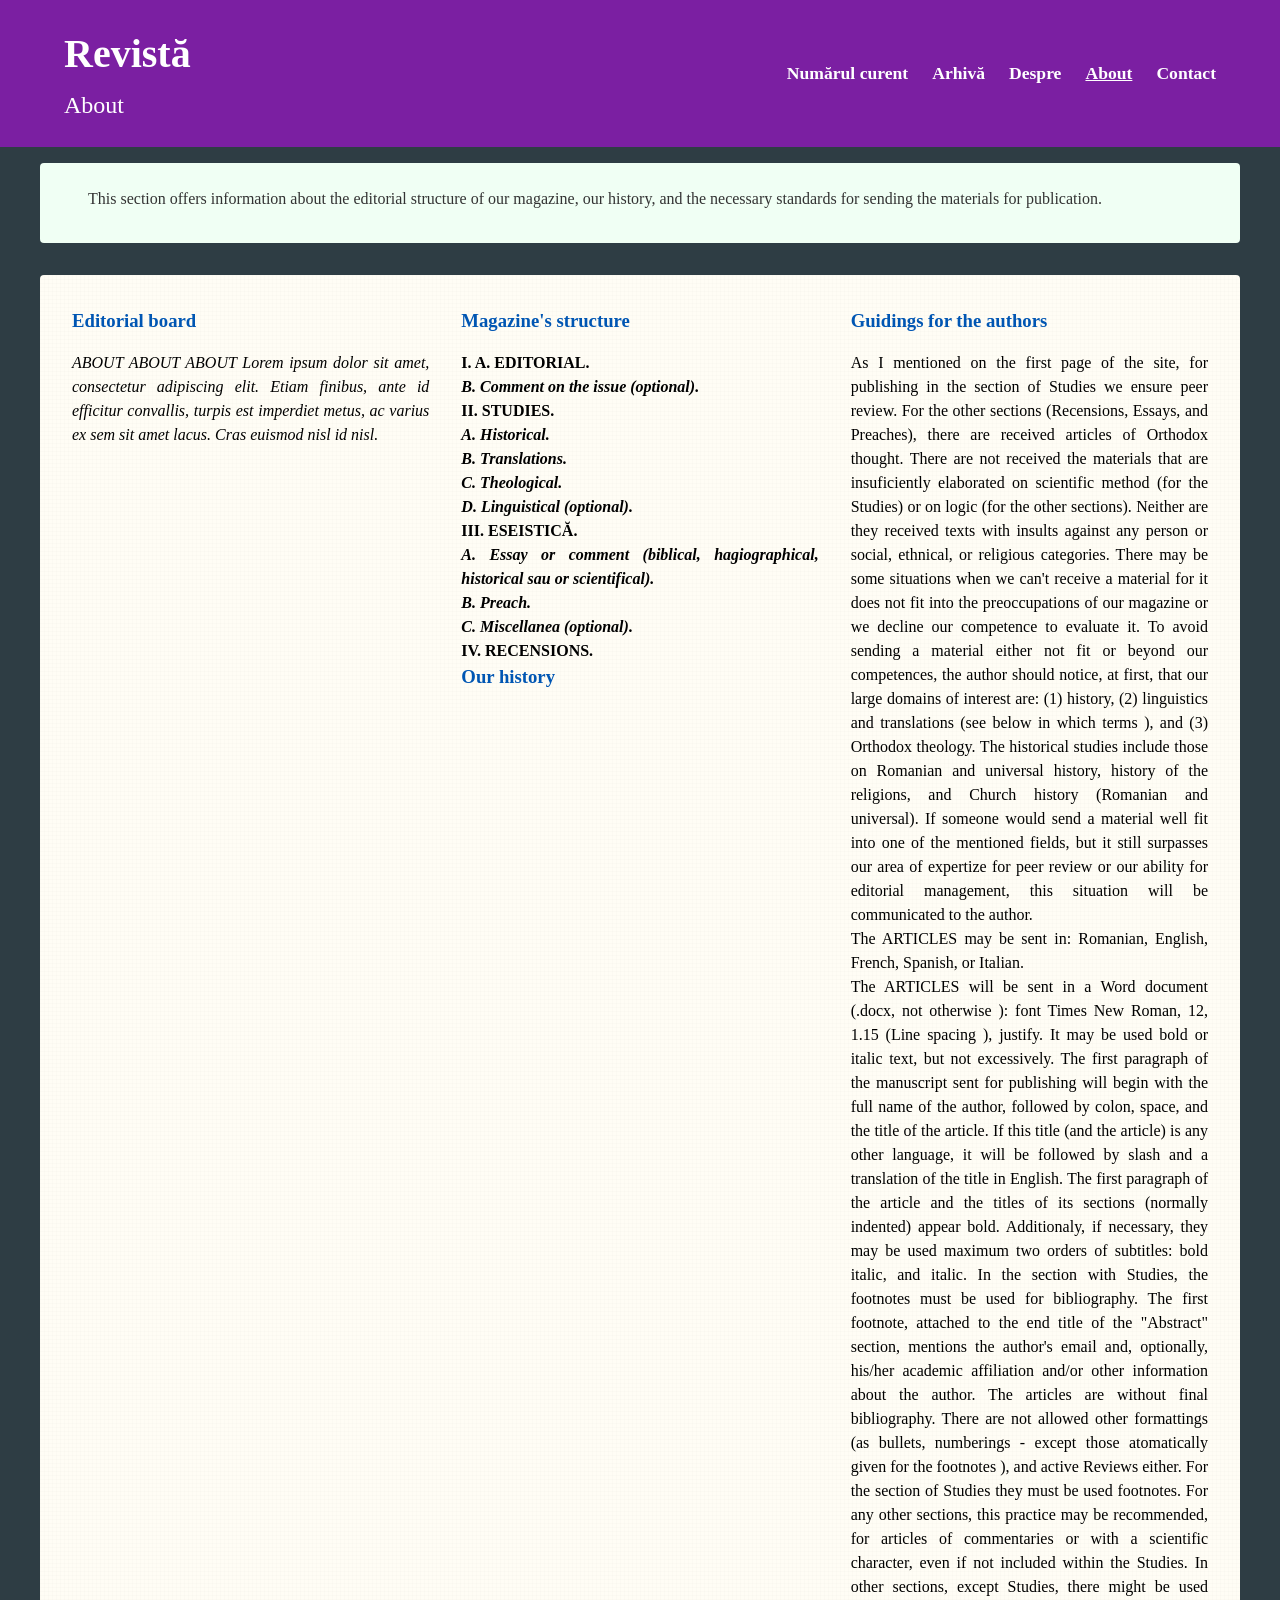
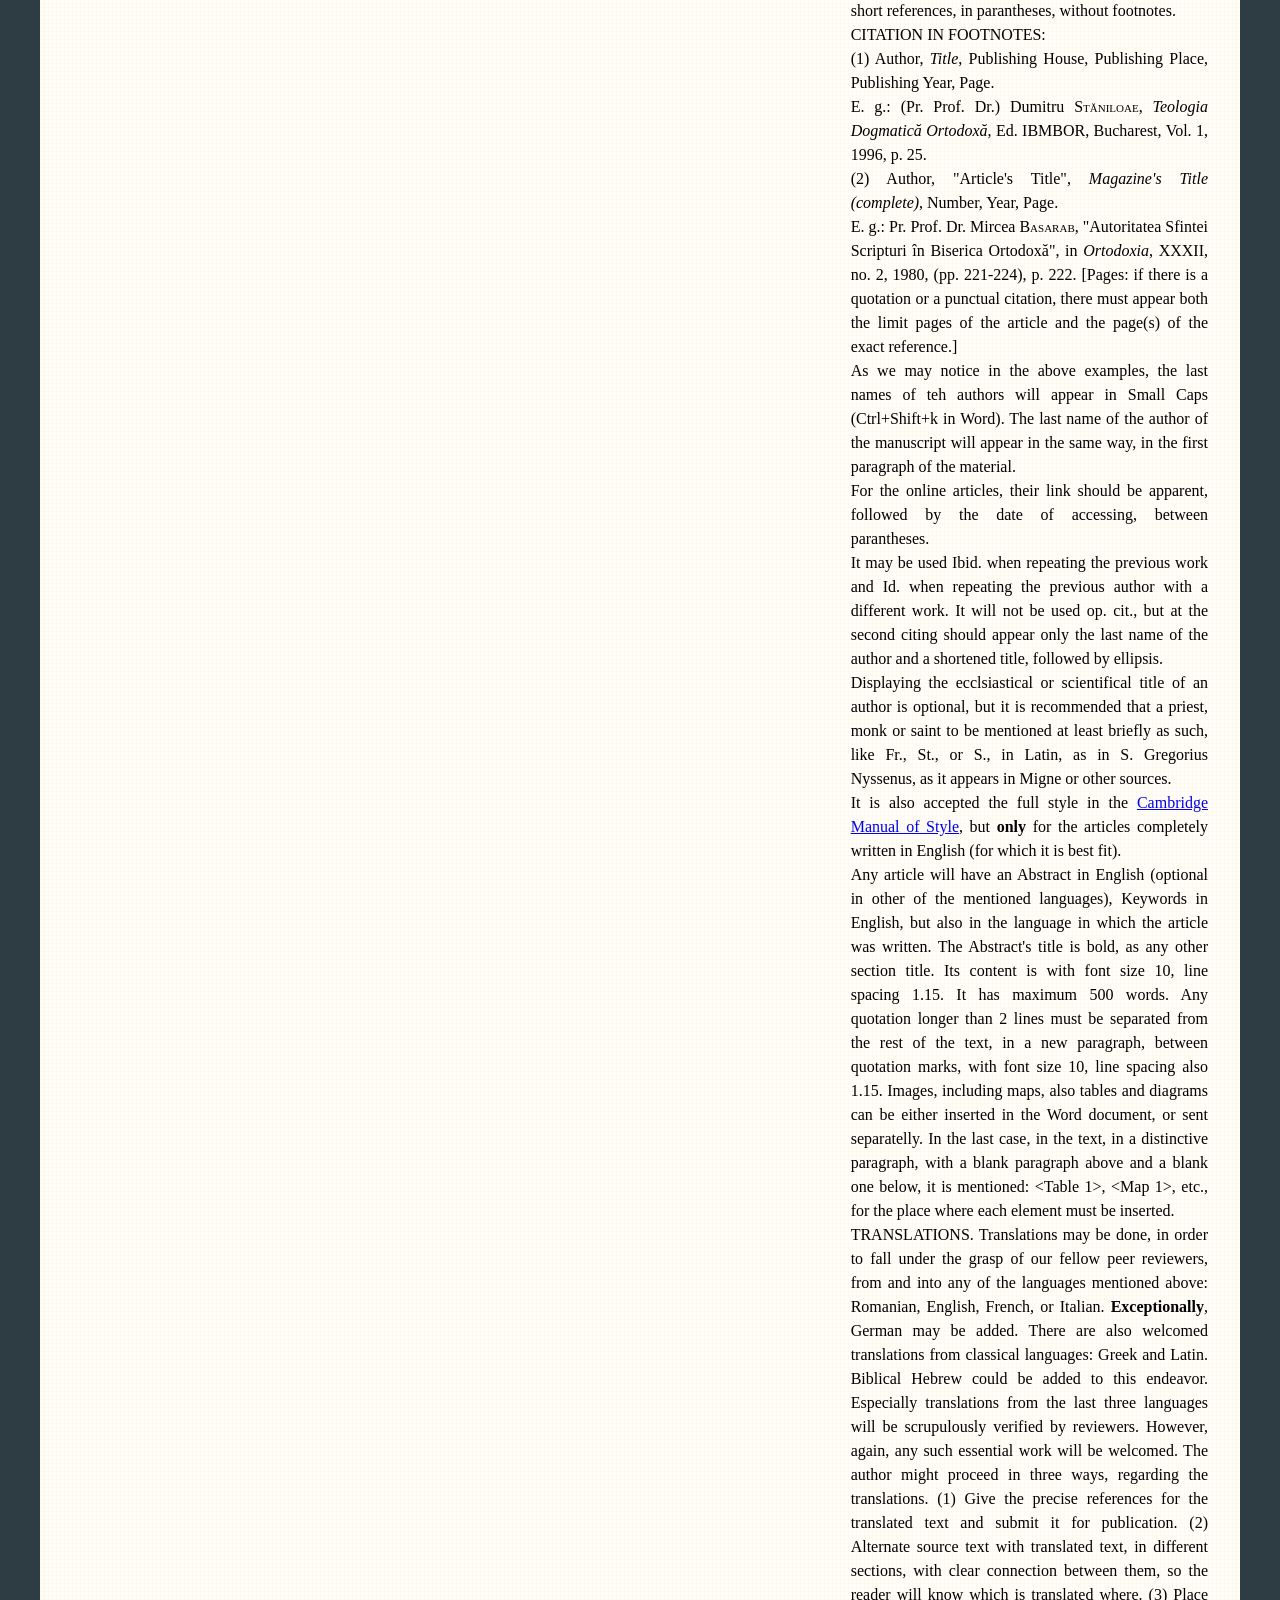
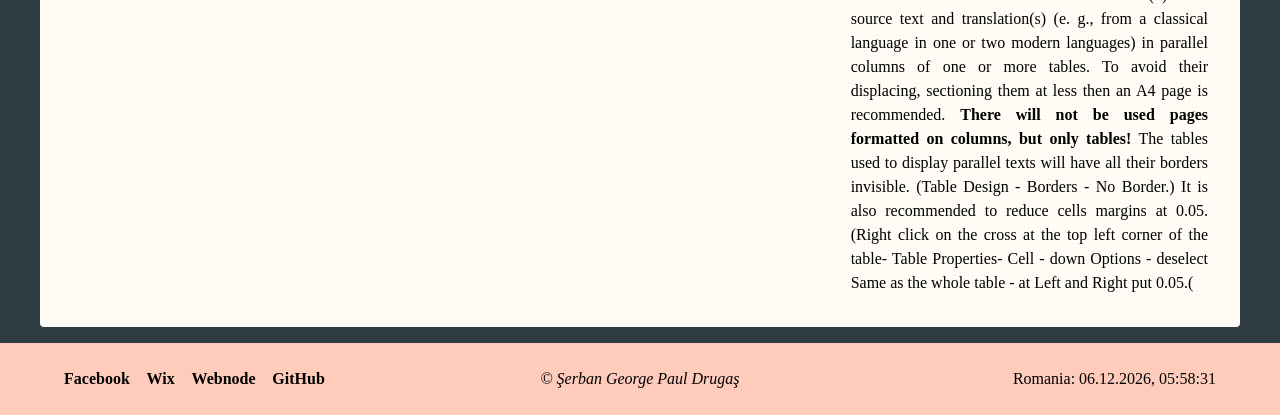
==== about.html @ 7fbe062b "about001" ====
<!DOCTYPE html>
<html lang="ro">
<head>
    <meta charset="UTF-8">
    <meta name="viewport" content="width=device-width, initial-scale=1.0">
    <title>Revistă - Despre</title>
    <link rel="stylesheet" href="style.css">
</head>
<body>

    <header>
        <h1>Revistă <span>About</span></h1>
        <nav>
            <ul>
                <li><a href="index.html">Numărul curent</a></li>
                <li><a href="arhiva.html">Arhivă</a></li>
                <li><a href="despre.html">Despre</a></li>
                <li><a href="about.html" class="active">About</a></li>
                <li><a href="contact.html">Contact</a></li>
            </ul>
        </nav>
    </header>

    <main>
        <section class="sectiune-explicativa">
            <p>This section offers information about the editorial structure of our magazine, our history, and the necessary standards for sending the materials for publication.</p>
        </section>

        <section class="sectiune-continut">
            <div class="trei-coloane">
                <div class="coloana">
                    <h3>Editorial board</h3>
                    <p><i>ABOUT ABOUT ABOUT Lorem ipsum dolor sit amet, consectetur adipiscing elit. Etiam finibus, ante id efficitur convallis, turpis est imperdiet metus, ac varius ex sem sit amet lacus. Cras euismod nisl id nisl.</i></p>
                </div>
                <div class="coloana">
                    <h3>Magazine's structure</h3>
                    <p></p>
                    <p><b>I. A. EDITORIAL.</b></p>
                    <p><b><i>    B. Comment on the issue &#40;optional&#41;.</i></b></p>
                    <p><b>II. STUDIES.</b></p>
                    <p><b><i>    A. Historical.</i></b></p>
                    <p><b><i>    B. Translations.</i></b></p>
                    <p><b><i>    C. Theological.</i></b></p>
                    <p><b><i>    D. Linguistical &#40;optional&#41;.</i></b></p>
                    <p><b>III. ESEISTICĂ.</b></p>
                    <p><b><i>    A. Essay or comment &#40;biblical, hagiographical, historical sau or scientifical&#41;.</i></b></p>
                    <p><b><i>    B. Preach.</i></b></p>
                    <p><b><i>    C. Miscellanea &#40;optional&#41;.</i></b></p>
                    <p><b>IV. RECENSIONS.</b></p>
                    <p></p>
                    <p></p>
                    <h3>Our history</h3>
                    <p></p>
                    <p></p>
                    <p></p>
                </div>
                <div class="coloana">
                    <h3>Guidings for the authors</h3>
                    <p>As I mentioned on the first page of the site, for publishing in the section of Studies we ensure peer review. For the other sections &#40;Recensions, Essays, and Preaches&#41;, there are received articles of Orthodox thought. There are not received the materials that are insuficiently elaborated on scientific method &#40;for the Studies&#41; or on logic &#40;for the other sections&#41;. Neither are they received texts with insults against any person or social, ethnical, or religious categories. There may be some situations when we can't receive a material for it does not fit into the preoccupations of our magazine or we decline our competence to evaluate it. To avoid sending a material either not fit or beyond our competences, the author should notice, at first, that our large domains of interest are: &#40;1&#41; history, &#40;2&#41; linguistics and translations &#40;see below in which terms &#41;, and &#40;3&#41; Orthodox theology. The historical studies include those on Romanian and universal history, history of the religions, and Church history &#40;Romanian and universal&#41;. If someone would send a material well fit into one of the mentioned fields, but it still surpasses our area of expertize for peer review or our ability for editorial management, this situation will be communicated to the author.</p>
                    <p>The ARTICLES may be sent in: Romanian, English, French, Spanish, or Italian.</p>
                    <p>The ARTICLES will be sent in a Word document  &#40;.docx, not otherwise &#41;: font Times New Roman, 12, 1.15  &#40;Line spacing &#41;, justify. It may be used bold or italic text, but not excessively. The first paragraph of the manuscript sent for publishing will begin with the full name of the author, followed by colon, space, and the title of the article. If this title &#40;and the article&#41; is any other language, it will be followed by slash and a translation of the title in English. The first paragraph of the article and the titles of its sections &#40;normally indented&#41; appear bold. Additionaly, if necessary, they may be used maximum two orders of subtitles: bold italic, and italic. In the section with Studies, the footnotes must be used for bibliography. The first footnote, attached to the end title of the "Abstract" section, mentions the author's email and, optionally, his/her academic affiliation and/or other information about the author. The articles are without final bibliography. There are not allowed other formattings  &#40;as bullets, numberings - except those atomatically given for the footnotes &#41;, and active Reviews either. For the section of Studies they must be used footnotes. For any other sections, this practice may be recommended, for articles of commentaries or with a scientific character, even if not included within the Studies. In other sections, except Studies, there might be used short references, in parantheses, without footnotes.</p>
                    <p>CITATION IN FOOTNOTES:</p>
                    <p>&#40;1&#41; Author, <i>Title</i>, Publishing House, Publishing Place, Publishing Year, Page.</p>
                    <p>E. g.: &#40;Pr. Prof. Dr.&#41; Dumitru <span style="font-variant: small-caps;">Stăniloae</span>, <i>Teologia Dogmatică Ortodoxă</i>, Ed. IBMBOR, Bucharest, Vol. 1, 1996, p. 25.</p>
                    <p>&#40;2&#41; Author, &quot;Article's Title&quot;, <i>Magazine's Title &#40;complete&#41;</i>, Number, Year, Page.</p>
                    <p>E. g.: Pr. Prof. Dr. Mircea <span style="font-variant: small-caps;">Basarab</span>, &quot;Autoritatea Sfintei Scripturi în Biserica Ortodoxă&quot;, in <i>Ortodoxia</i>, XXXII, no. 2, 1980, &#40;pp. 221-224&#41;, p. 222. &#91;Pages: if there is a quotation or a punctual citation, there must appear both the limit pages of the article and the page&#40;s&#41; of the exact reference.&#93;</p>
                    <p>As we may notice in the above examples, the last names of teh authors will appear in Small Caps &#40;Ctrl+Shift+k in Word&#41;. The last name of the author of the manuscript will appear in the same way, in the first paragraph of the material.</p>
                    <p>For the online articles, their link should be apparent, followed by the date of accessing, between parantheses.</p>
                    <p>It may be used Ibid. when repeating the previous work and Id. when repeating the previous author with a different work. It will not be used op. cit., but at the second citing should appear only the last name of the author and a shortened title, followed by ellipsis.</p>
                    <p>Displaying the ecclsiastical or scientifical title of an author is optional, but it is recommended that a priest, monk or saint to be mentioned at least briefly as such, like Fr., St., or S., in Latin, as in S. Gregorius Nyssenus, as it appears in Migne or other sources.</p>
                    <p>It is also accepted the full style in the <a href="https://www.cambridge.org/core/services/aop-file-manager/file/5c095f4a36cea21708777e40/Elements-Author-Style-Guide-2018.pdf">Cambridge Manual of Style</a>, but <b>only</b> for the articles completely written in English &#40;for which it is best fit&#41;.</p>
                    <p>Any article will have an Abstract in English &#40;optional in other of the mentioned languages&#41;, Keywords in English, but also in the language in which the article was written. The Abstract's title is bold, as any other section title. Its content is with font size 10, line spacing 1.15. It has maximum 500 words. Any quotation longer than 2 lines must be separated from the rest of the text, in a new paragraph, between quotation marks, with font size 10, line spacing also 1.15. Images, including maps, also tables and diagrams can be either inserted in the Word document, or sent separatelly. In the last case, in the text, in a distinctive paragraph, with a blank paragraph above and a blank one below, it is mentioned: &lt;Table 1&gt;, &lt;Map 1&gt;, etc., for the place where each element must be inserted.</p>
                    <p>TRANSLATIONS. Translations may be done, in order to fall under the grasp of our fellow peer reviewers, from and into any of the languages mentioned above: Romanian, English, French, or Italian. <b>Exceptionally</b>, German may be added. There are also welcomed translations from classical languages: Greek and Latin. Biblical Hebrew could be added to this endeavor. Especially translations from the last three languages will be scrupulously verified by reviewers. However, again, any such essential work will be welcomed. The author might proceed in three ways, regarding the translations. &#40;1&#41; Give the precise references for the translated text and submit it for publication. &#40;2&#41; Alternate source text with translated text, in different sections, with clear connection between them, so the reader will know which is translated where. &#40;3&#41; Place source text and translation&#40;s&#41; &#40;e. g., from a classical language in one or two modern languages&#41; in parallel columns of one or more tables. To avoid their displacing, sectioning them at less then an A4 page is recommended. <b>There will not be used pages formatted on columns, but only tables!</b> The tables used to display parallel texts will have all their borders invisible. &#40;Table Design - Borders - No Border.&#41; It is also recommended to reduce cells margins at 0.05. &#40;Right click on the cross at the top left corner of the table- Table Properties- Cell - down Options - deselect Same as the whole table - at Left and Right put 0.05.&#40;</p>
                </div>
            </div>
        </section>
    </main>

    <footer>
        <div class="stanga">
            <a href="https://www.facebook.com/serban.drugas" target="_blank">Facebook</a>
            <a href="https://serbangpdrugas.wixsite.com/burebistas" target="_blank">Wix</a>
            <a href="https://serban-george-paul-drugas.webnode.ro/" target="_blank">Webnode</a>
            <a href="https://serbandrugas.github.io/serban-george-paul-drugas/ro/" target="_blank">GitHub</a>
        </div>
        <div class="centru">
            &copy; Şerban George Paul Drugaş
        </div>
        <div class="dreapta">
            Romania: <span id="ceas-romania">--:--:--</span>
        </div>
    </footer>

    <script>
        function actualizeazaCeas() {
            const opțiuni = { timeZone: 'Europe/Bucharest', year: 'numeric', month: '2-digit', day: '2-digit', hour: '2-digit', minute: '2-digit', second: '2-digit', hour12: false };
            document.getElementById('ceas-romania').textContent = new Date().toLocaleString('ro-RO', opțiuni);
        }
        setInterval(actualizeazaCeas, 1000); actualizeazaCeas();
    </script>
</body>
</html>
---- style.css ----
/* Reset și Setări Fonturi */
* {
    box-sizing: border-box;
    margin: 0;
    padding: 0;
}

body {
    font-family: "Book Antiqua", Palatino, "Palatino Linotype", serif;
    background-color: #2e3d44; /* Gri petrol fundal general */
    color: #333;
    line-height: 1.5;
}

h1, h2, h3, h4, h5, h6 {
    font-family: "Bookman Old Style", Georgia, serif;
}

/* Antet și Navigație */
header {
    background-color: #7b1fa2; /* Violet */
    color: white;
    padding: 1.5rem 5%;
    display: flex;
    justify-content: space-between;
    align-items: center;
    flex-wrap: wrap;
}

header h1 {
    font-size: 2.5rem;
    margin-right: 1rem;
}

header h1 span {
    display: block;
    font-size: 1.5rem;
    font-weight: normal;
    margin-top: 0.2rem;
}

nav ul {
    list-style: none;
    display: flex;
    gap: 1.5rem;
}

nav a {
    color: white;
    text-decoration: none;
    font-weight: bold;
    font-size: 1.1rem;
}

nav a:hover, nav a.active {
    text-decoration: underline;
}

/* Structură Main cu margini Gri Petrol (Echivalent 1cm pe desktop) */
main {
    background-color: #2e3d44; /* Gri petrol lateral */
    padding: 1rem 1vw; /* Margini adaptabile */
}

@media (min-width: 1200px) {
    main {
        padding: 1rem 2.5rem; /* ~1 cm pe ecrane mari, vechi 12.5rem */
    }
}

/* Secțiunea 1: Text Explicativ (Vernil foarte deschis) */
.sectiune-explicativa {
    background-color: #f0fff4; /* Vernil foarte deschis */
    padding: 1.5rem;
    min-height: 5rem; /* ~2 cm înălțime */
    margin-bottom: 2rem;
    border-radius: 4px;
}

.sectiune-explicativa p {
    text-align: justify;
}

@media (min-width: 768px) {
    .sectiune-explicativa p {
        text-indent: 1.5rem; /* Adaptare mobil pe desktop */
    }
}

/* Secțiunea 2: Conținut (Bej-crem textură) */
.sectiune-continut {
    background-color: #fffdf5; /* Bej-crem deschis */
    /* Textură simulată de hârtie creponată prin CSS gradient */
    background-image: linear-gradient(90deg, rgba(0,0,0,0.01) 1px, transparent 1px),
                      linear-gradient(rgba(0,0,0,0.01) 1px, transparent 1px);
    background-size: 4px 4px;
    padding: 2rem;
    min-height: auto;
    border-radius: 4px;
}

.spatiu-1cm {
    margin-top: 2.5rem; /* Spațiu ~1cm */
}

/* Zona Imagini Reviste (Index) */
.grid-reviste {
    display: flex;
    flex-direction: column;
    align-items: center;
    gap: 2rem;
}

.revista-item {
    text-align: center;
    max-width: 100%;
}

.revista-item img {
    /* Dimensiuni proporționale bazate pe 297x210mm (A4) */
    width: 100%;
    max-width: 315px; 
    height: auto;
    border: 1px solid #ccc;
    box-shadow: 0 4px 8px rgba(0,0,0,0.1);
    transition: transform 0.2s;
}

.revista-item img:hover {
    transform: scale(1.02);
}

.revista-item p {
    margin-top: 0.8rem;
    font-weight: bold;
    color: #000;
}

/* Structură 3 Coloane (Despre / About) */
.trei-coloane {
    display: grid;
    grid-template-columns: 1fr;
    gap: 2rem;
}

@media (min-width: 768px) {
    .trei-coloane {
        grid-template-columns: repeat(3, 1fr);
    }
}

.coloana h3 {
    color: #0056b3; /* Albastru */
    font-weight: bold;
    margin-bottom: 1rem;
}

.coloana p {
    text-align: justify;
    color: #000;
}

/* Structură Flex/Grid pentru Contact și Aside Donatii (2/3 vs 1/3) */
.layout-contact {
    display: flex;
    flex-direction: column;
    gap: 2.5rem;
}

@media (min-width: 992px) {
    .layout-contact {
        flex-direction: row;
        align-items: flex-start;
    }
    .zona-formular {
        flex: 2; /* Ocupă 2/3 din lățime */
    }
    .zona-donatii {
        flex: 1; /* Ocupă 1/3 din lățime */
        position: sticky;
        top: 2rem;
    }
}

/* Formular Contact */
.contact-container {
    display: flex;
    flex-direction: column;
    align-items: center;
    width: 100%;
}

.contact-header-text {
    text-align: center;
    margin-bottom: 2rem;
}

.contact-form {
    display: flex;
    flex-direction: column;
    width: 100%;
    margin: 0 auto;
    max-width: 380px; /* ~10 cm lățime pe desktop, adaptabil pe mobil */
}

.form-group {
    display: flex;
    flex-direction: column;
    margin-bottom: 1.5rem;
}

.form-group label {
    color: #0056b3; /* Albastru */
    font-weight: bold;
    margin-bottom: 0.4rem;
    font-family: "Bookman Old Style", Georgia, serif;
}

.form-group span.hint {
    font-size: 0.9rem;
    color: #000;
    margin-bottom: 0.4rem;
}

.form-group input, .form-group textarea {
    width: 100%;
    padding: 0.6rem;
    border: 1px solid #ccc;
    border-radius: 4px;
    font-family: "Book Antiqua", serif;
    font-size: 1rem;
}

.form-group textarea {
    min-height: 120px;
    resize: vertical;
}

.file-label-custom {
    color: #d32f2f !important; /* Roșu */
    font-weight: bold;
    margin-top: 0.5rem;
}

.error-message {
    color: #d32f2f;
    font-style: italic;
    margin-top: 1rem;
    text-align: center;
    display: none; /* Se activează prin JS la nevoie */
}

.btn-submit {
    background-color: #7b1fa2;
    color: white;
    border: none;
    padding: 0.8rem;
    font-weight: bold;
    cursor: pointer;
    border-radius: 4px;
    margin-top: 1rem;
    font-family: "Book Antiqua", serif;
}

.btn-submit:hover {
    background-color: #6a1b9a;
}

/* Secțiunea de Donații (Aside) */
.zona-donatii {
    background-color: #f7f9fa;
    padding: 1.5rem;
    border-left: 3px solid #7b1fa2;
    border-radius: 4px;
    width: 100%;
}

.titru-donatii {
    color: #7b1fa2;
    margin-bottom: 1.5rem;
    font-size: 1.4rem;
    border-bottom: 1px solid #ccc;
    padding-bottom: 0.5rem;
}

.caseta-donatie {
    background: #fff;
    padding: 1.2rem;
    margin-bottom: 1.5rem;
    border: 1px solid #e0e0e0;
    border-radius: 4px;
    box-shadow: 0 2px 4px rgba(0,0,0,0.05);
}

.caseta-donatie h4 {
    color: #333;
    margin-bottom: 0.5rem;
}

.caseta-donatie p {
    font-size: 0.85rem;
    word-break: break-all;
    margin-bottom: 1rem;
    color: #555;
    font-family: monospace;
}

.form-group-donatie {
    display: flex;
    flex-direction: column;
    margin-bottom: 1rem;
}

.form-group-donatie label {
    font-size: 0.9rem;
    margin-bottom: 0.3rem;
    font-weight: bold;
}

.form-group-donatie input {
    padding: 0.5rem;
    border: 1px solid #ccc;
    border-radius: 4px;
}

.btn-paypal {
    background-color: #0070ba; /* Albastru PayPal */
    color: white;
    border: none;
    padding: 0.7rem 1rem;
    width: 100%;
    font-weight: bold;
    border-radius: 4px;
    cursor: pointer;
    font-family: "Book Antiqua", serif;
    transition: background-color 0.2s;
}

.btn-paypal:hover {
    background-color: #005ea6;
}

/* Subsol (Footer) */
footer {
    background-color: #ffccbc; /* Culoarea piersicii */
    color: #000;
    padding: 1.5rem 5%;
    display: grid;
    grid-template-columns: 1fr;
    gap: 1rem;
    text-align: center;
    align-items: center;
}

@media (min-width: 768px) {
    footer {
        grid-template-columns: 1fr 1fr 1fr;
        text-align: left;
    }
    footer .centru { text-align: center; }
    footer .dreapta { text-align: right; }
}

footer .stanga a {
    color: #000;
    text-decoration: none;
    font-weight: bold;
    margin-right: 0.8rem;
}

footer .stanga a:hover {
    text-decoration: underline;
}

footer .centru {
    font-style: italic;
}

footer .dreapta {
    font-weight: normal;
}

/* Noua Secțiune: Caseta Redacțională */
.sectiune-caseta-redactionala {
    background-color: #ffffff;
    padding: 1.5rem;
    margin-bottom: 2rem;
    border-radius: 4px;
    border-left: 5px solid #7b1fa2; /* Linie violet asortată cu Header-ul */
}

.sectiune-caseta-redactionala h2 {
    color: #7b1fa2;
    font-size: 1.6rem;
    margin-bottom: 1rem;
}

.caseta-grid {
    display: grid;
    grid-template-columns: 1fr;
    gap: 0.5rem;
}

@media (min-width: 768px) {
    .caseta-grid {
        grid-template-columns: 1fr 1fr; /* Două coloane pe desktop pentru text aerisit */
    }
}

/* Zona Numar Curent și Buton Download */
.text-introducere {
    margin-bottom: 1.5rem;
}

.zona-numar-curent {
    text-align: center;
    width: 100%;
}

.zona-numar-curent h3 {
    margin-bottom: 1rem;
    color: #333;
}

.btn-download-pdf {
    display: inline-block;
    background-color: #7b1fa2;
    color: white;
    text-decoration: none;
    padding: 0.7rem 1.5rem;
    font-weight: bold;
    border-radius: 4px;
    margin-bottom: 1.5rem;
    transition: background-color 0.2s;
}

.btn-download-pdf:hover {
    background-color: #6a1b9a;
}

/* Integrare PDF Embed */
.container-pdf-embed {
    position: relative;
    width: 100%;
    height: 0;
    padding-bottom: 141.4%; /* Proporție standard A4 (297/210 = 1.414) */
    overflow: hidden;
    box-shadow: 0 4px 12px rgba(0,0,0,0.15);
    border: 1px solid #ccc;
    border-radius: 4px;
}

.container-pdf-embed iframe {
    position: absolute;
    top: 0;
    left: 0;
    width: 100%;
    height: 100%;
    border: none;
}

/* Pe ecrane mari limităm înălțimea maximă a PDF-ului ca să nu ocupe prea mult scroll vertical */
@media (min-width: 992px) {
    .container-pdf-embed {
        padding-bottom: 0;
        height: 800px; /* Înălțime fixă confortabilă pe desktop */
    }
}
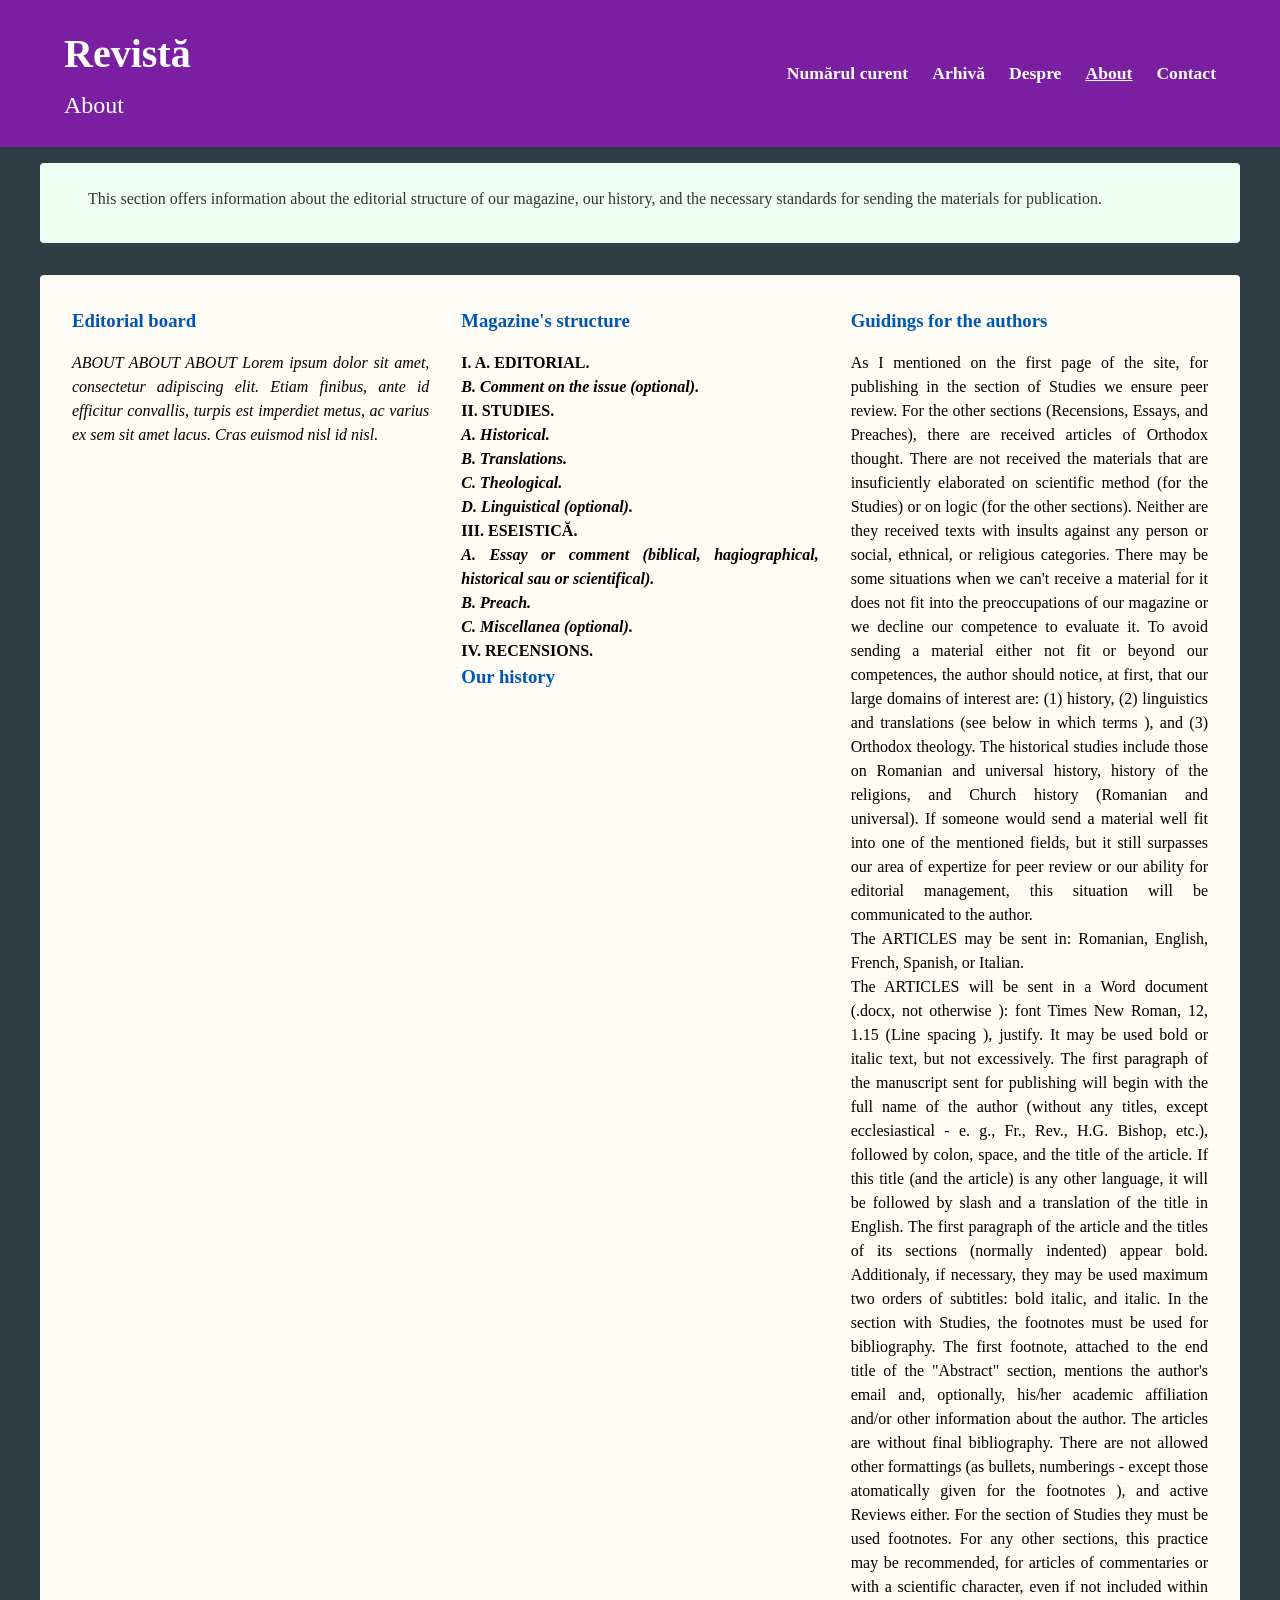
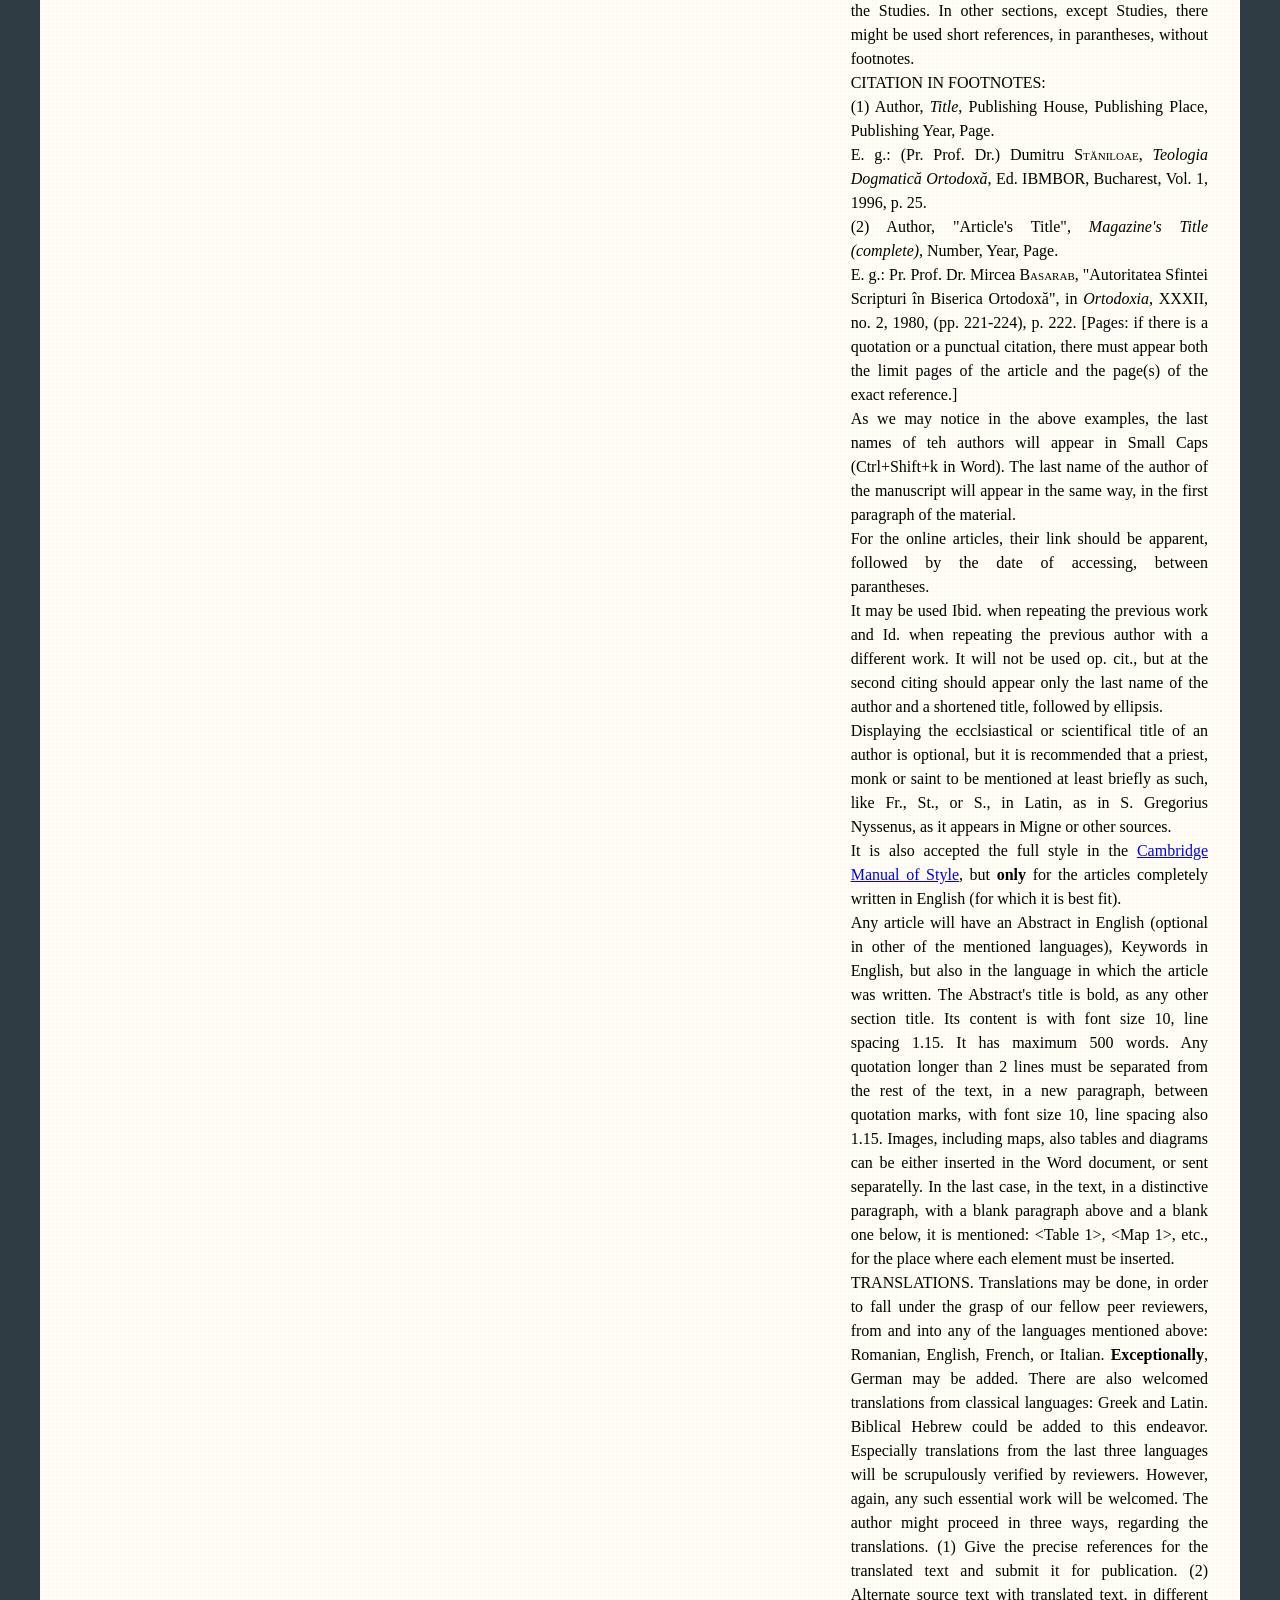
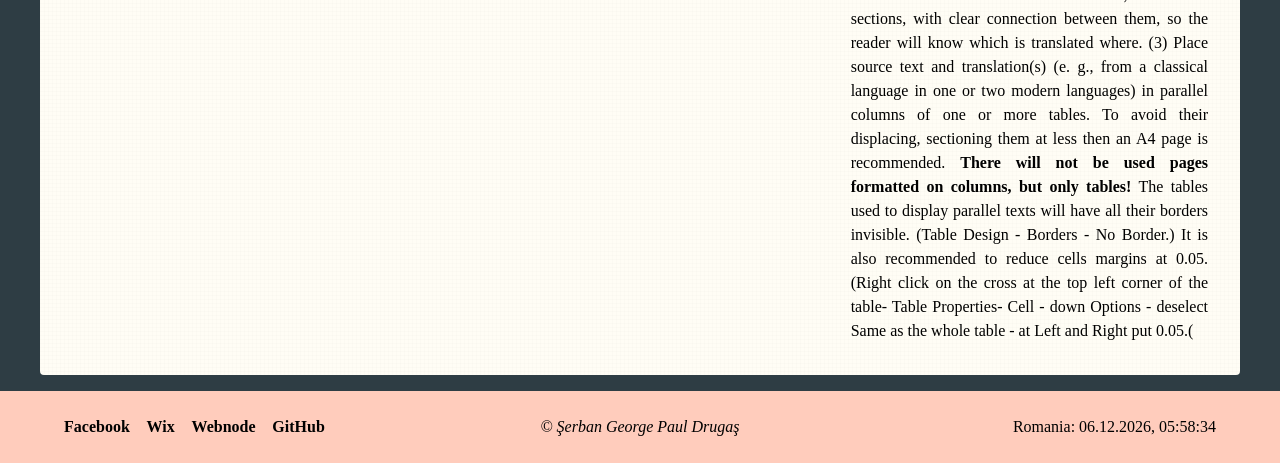
==== commit f984702c: "about00123" ====
--- a/about.html
+++ b/about.html
@@ -58,7 +58,7 @@
                     <h3>Guidings for the authors</h3>
                     <p>As I mentioned on the first page of the site, for publishing in the section of Studies we ensure peer review. For the other sections &#40;Recensions, Essays, and Preaches&#41;, there are received articles of Orthodox thought. There are not received the materials that are insuficiently elaborated on scientific method &#40;for the Studies&#41; or on logic &#40;for the other sections&#41;. Neither are they received texts with insults against any person or social, ethnical, or religious categories. There may be some situations when we can't receive a material for it does not fit into the preoccupations of our magazine or we decline our competence to evaluate it. To avoid sending a material either not fit or beyond our competences, the author should notice, at first, that our large domains of interest are: &#40;1&#41; history, &#40;2&#41; linguistics and translations &#40;see below in which terms &#41;, and &#40;3&#41; Orthodox theology. The historical studies include those on Romanian and universal history, history of the religions, and Church history &#40;Romanian and universal&#41;. If someone would send a material well fit into one of the mentioned fields, but it still surpasses our area of expertize for peer review or our ability for editorial management, this situation will be communicated to the author.</p>
                     <p>The ARTICLES may be sent in: Romanian, English, French, Spanish, or Italian.</p>
-                    <p>The ARTICLES will be sent in a Word document  &#40;.docx, not otherwise &#41;: font Times New Roman, 12, 1.15  &#40;Line spacing &#41;, justify. It may be used bold or italic text, but not excessively. The first paragraph of the manuscript sent for publishing will begin with the full name of the author, followed by colon, space, and the title of the article. If this title &#40;and the article&#41; is any other language, it will be followed by slash and a translation of the title in English. The first paragraph of the article and the titles of its sections &#40;normally indented&#41; appear bold. Additionaly, if necessary, they may be used maximum two orders of subtitles: bold italic, and italic. In the section with Studies, the footnotes must be used for bibliography. The first footnote, attached to the end title of the "Abstract" section, mentions the author's email and, optionally, his/her academic affiliation and/or other information about the author. The articles are without final bibliography. There are not allowed other formattings  &#40;as bullets, numberings - except those atomatically given for the footnotes &#41;, and active Reviews either. For the section of Studies they must be used footnotes. For any other sections, this practice may be recommended, for articles of commentaries or with a scientific character, even if not included within the Studies. In other sections, except Studies, there might be used short references, in parantheses, without footnotes.</p>
+                    <p>The ARTICLES will be sent in a Word document  &#40;.docx, not otherwise &#41;: font Times New Roman, 12, 1.15  &#40;Line spacing &#41;, justify. It may be used bold or italic text, but not excessively. The first paragraph of the manuscript sent for publishing will begin with the full name of the author &#40;without any titles, except ecclesiastical - e. g., Fr., Rev., H.G. Bishop, etc.&#41;, followed by colon, space, and the title of the article. If this title &#40;and the article&#41; is any other language, it will be followed by slash and a translation of the title in English. The first paragraph of the article and the titles of its sections &#40;normally indented&#41; appear bold. Additionaly, if necessary, they may be used maximum two orders of subtitles: bold italic, and italic. In the section with Studies, the footnotes must be used for bibliography. The first footnote, attached to the end title of the "Abstract" section, mentions the author's email and, optionally, his/her academic affiliation and/or other information about the author. The articles are without final bibliography. There are not allowed other formattings  &#40;as bullets, numberings - except those atomatically given for the footnotes &#41;, and active Reviews either. For the section of Studies they must be used footnotes. For any other sections, this practice may be recommended, for articles of commentaries or with a scientific character, even if not included within the Studies. In other sections, except Studies, there might be used short references, in parantheses, without footnotes.</p>
                     <p>CITATION IN FOOTNOTES:</p>
                     <p>&#40;1&#41; Author, <i>Title</i>, Publishing House, Publishing Place, Publishing Year, Page.</p>
                     <p>E. g.: &#40;Pr. Prof. Dr.&#41; Dumitru <span style="font-variant: small-caps;">Stăniloae</span>, <i>Teologia Dogmatică Ortodoxă</i>, Ed. IBMBOR, Bucharest, Vol. 1, 1996, p. 25.</p>
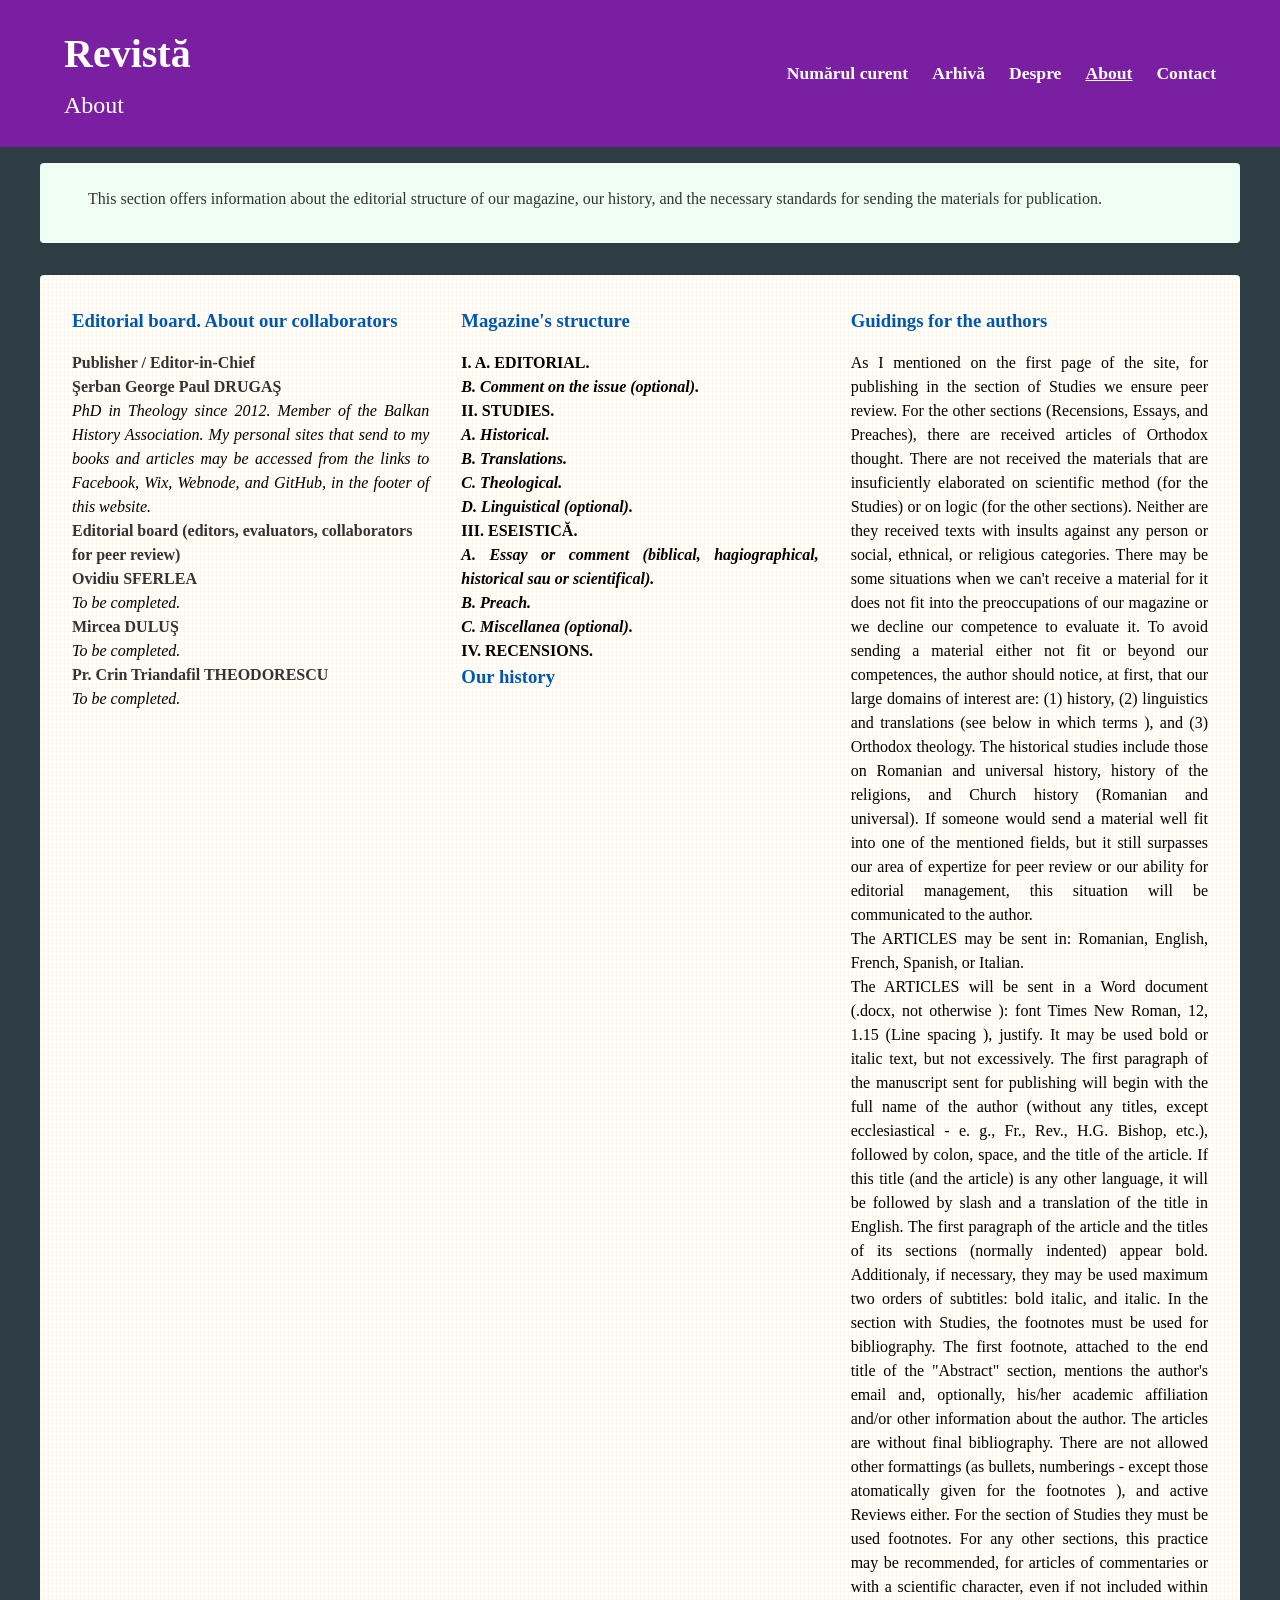
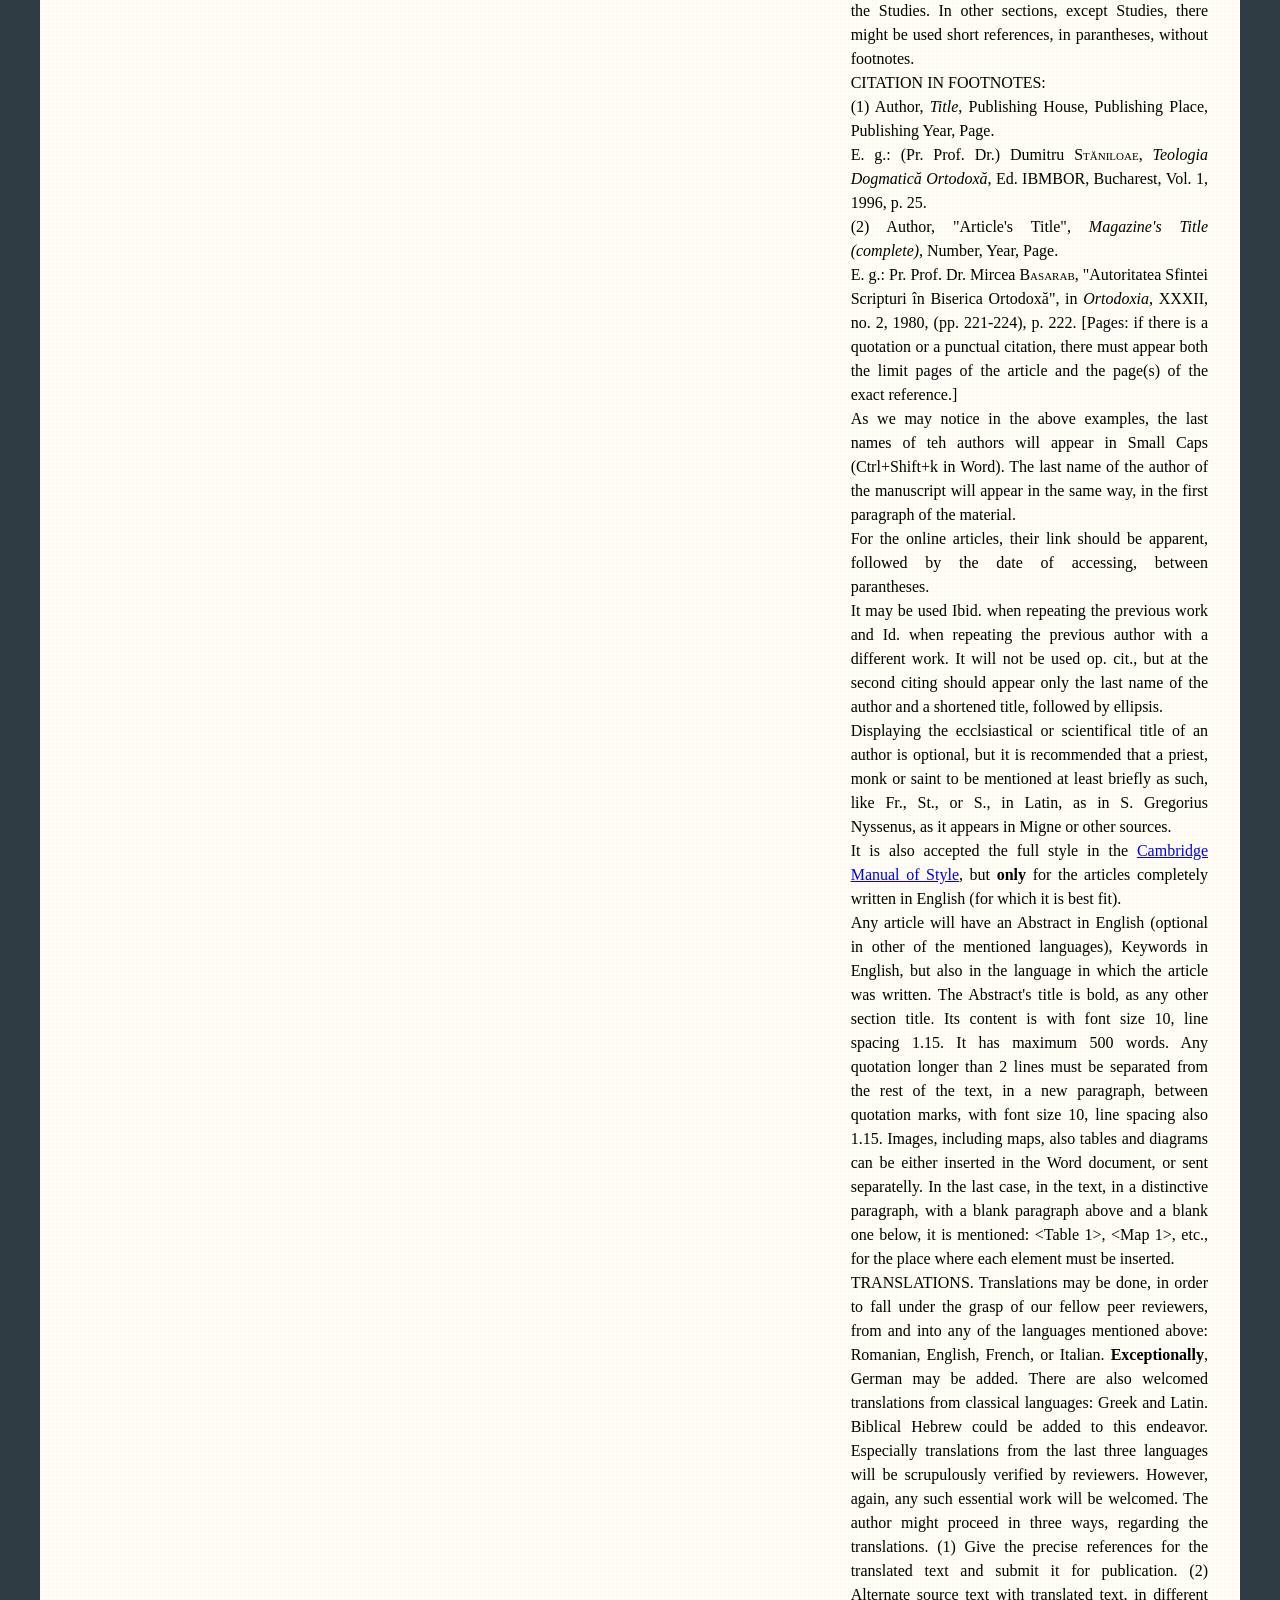
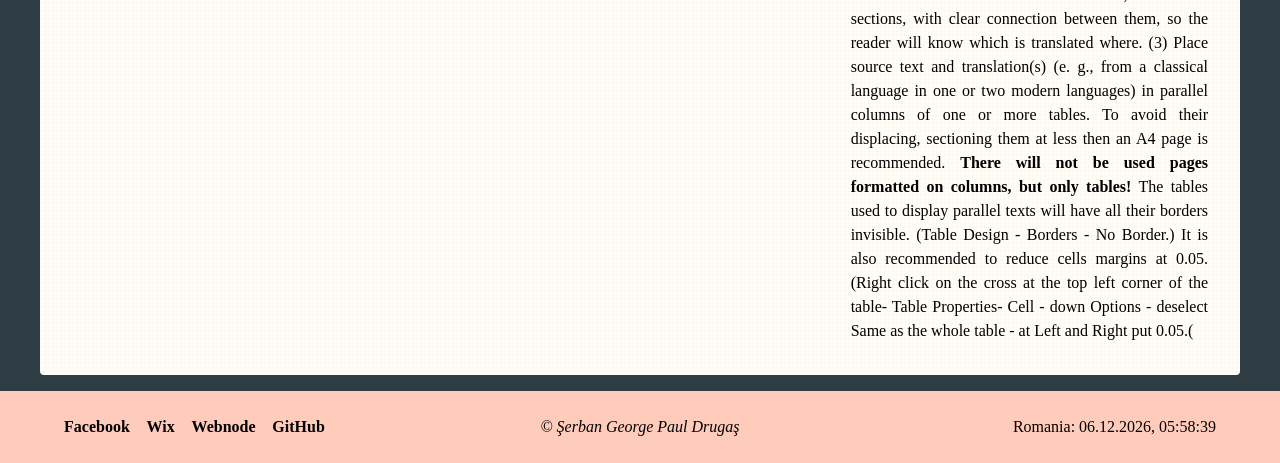
==== commit 968fca17: "editorial" ====
--- a/about.html
+++ b/about.html
@@ -29,8 +29,18 @@
         <section class="sectiune-continut">
             <div class="trei-coloane">
                 <div class="coloana">
-                    <h3>Editorial board</h3>
-                    <p><i>ABOUT ABOUT ABOUT Lorem ipsum dolor sit amet, consectetur adipiscing elit. Etiam finibus, ante id efficitur convallis, turpis est imperdiet metus, ac varius ex sem sit amet lacus. Cras euismod nisl id nisl.</i></p>
+                    <h3>Editorial board. About our collaborators</h3>
+                    <h4>Publisher / Editor-in-Chief</h4>
+                    <h4>Şerban George Paul DRUGAŞ</h4>
+                    <p><i>PhD in Theology since 2012. Member of the Balkan History Association. My personal sites that send to my books and articles may be accessed from the links to Facebook, Wix, Webnode, and GitHub, in the footer of this website.</i></p>
+                    <h4>Editorial board &#40;editors, evaluators, collaborators for peer review&#41;</h4>
+                    <h4>Ovidiu SFERLEA</h4>
+                    <p><i>To be completed.</i></p>
+                    <h4>Mircea DULUŞ</h4>
+                    <p><i>To be completed.</i></p>
+                    <h4>Pr. Crin Triandafil THEODORESCU</h4>
+                    <p><i>To be completed.</i></p>
+
                 </div>
                 <div class="coloana">
                     <h3>Magazine's structure</h3>
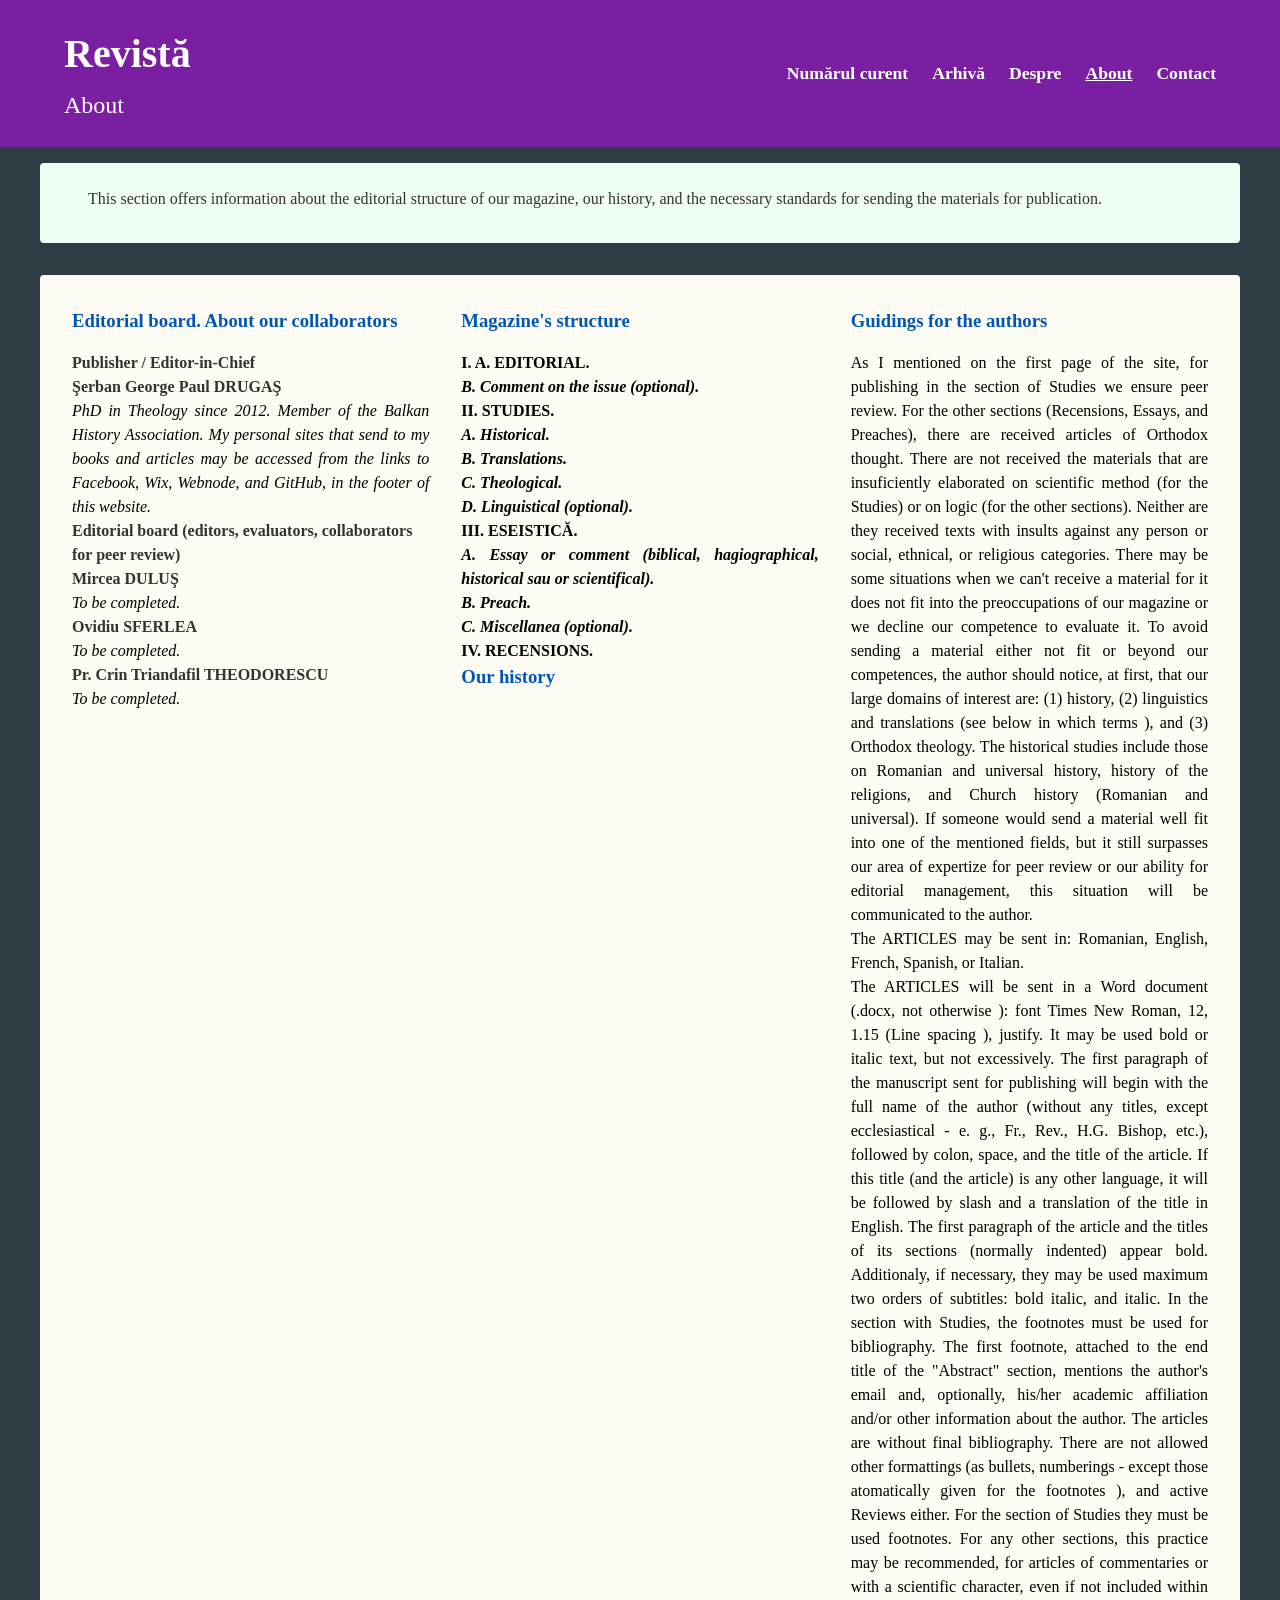
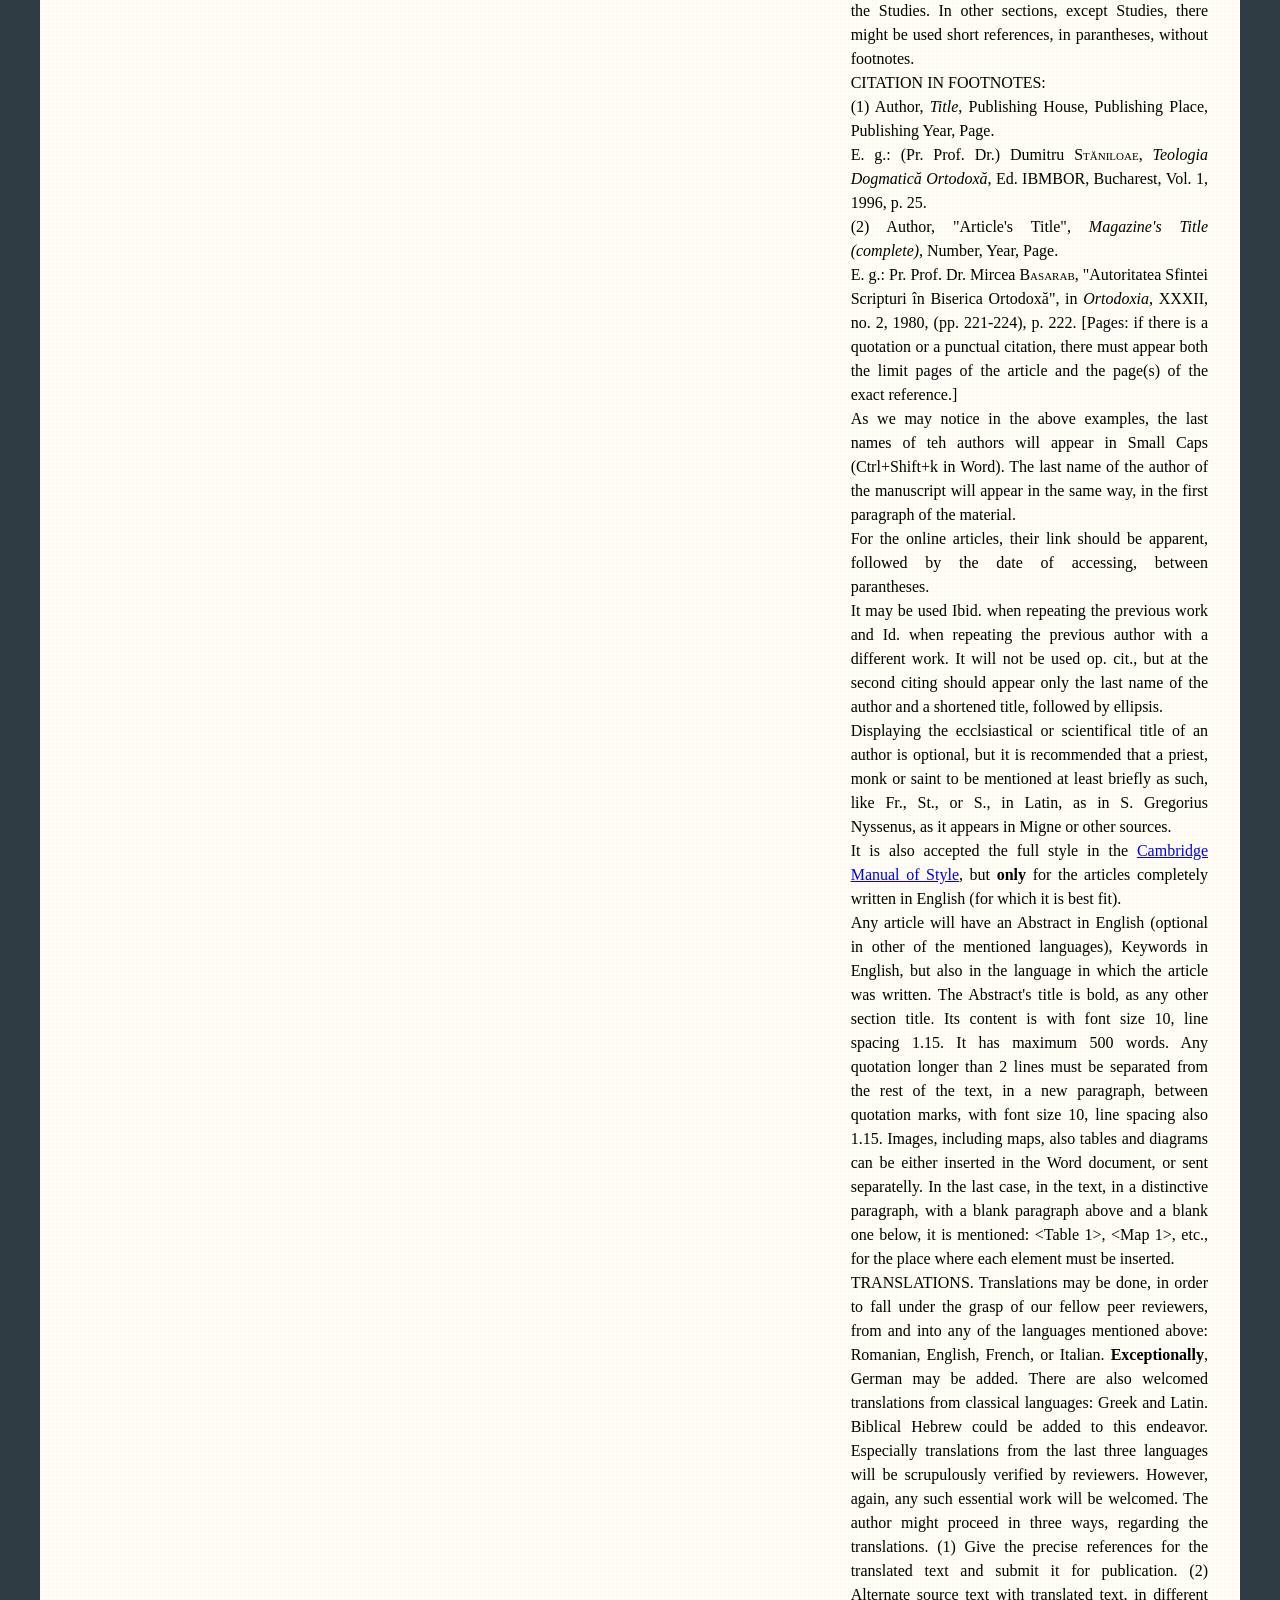
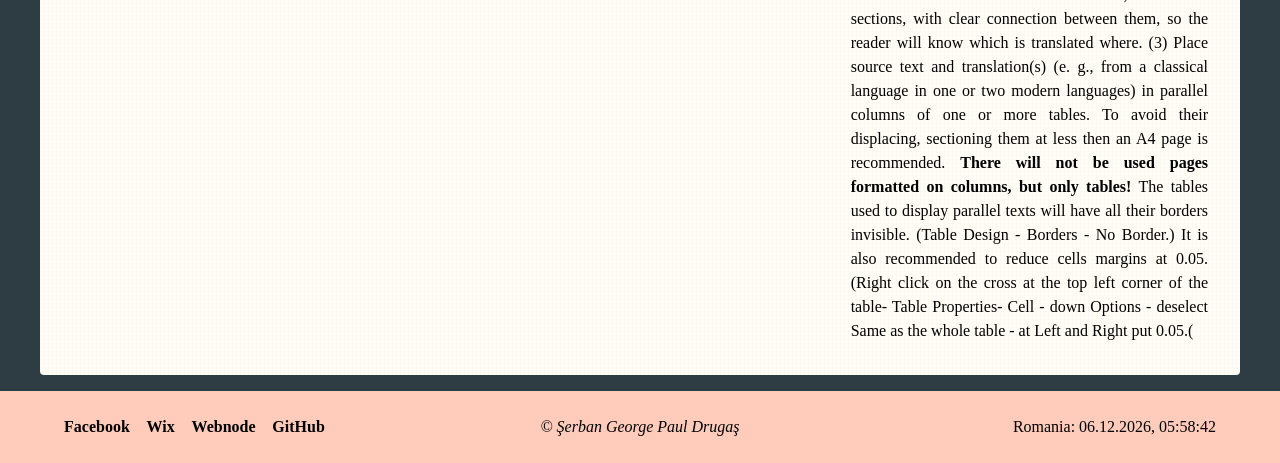
==== commit f319fbdc: "edinv" ====
--- a/about.html
+++ b/about.html
@@ -34,9 +34,9 @@
                     <h4>Şerban George Paul DRUGAŞ</h4>
                     <p><i>PhD in Theology since 2012. Member of the Balkan History Association. My personal sites that send to my books and articles may be accessed from the links to Facebook, Wix, Webnode, and GitHub, in the footer of this website.</i></p>
                     <h4>Editorial board &#40;editors, evaluators, collaborators for peer review&#41;</h4>
+                    <h4>Mircea DULUŞ</h4>
+                    <p><i>To be completed.</i></p>
                     <h4>Ovidiu SFERLEA</h4>
-                    <p><i>To be completed.</i></p>
-                    <h4>Mircea DULUŞ</h4>
                     <p><i>To be completed.</i></p>
                     <h4>Pr. Crin Triandafil THEODORESCU</h4>
                     <p><i>To be completed.</i></p>
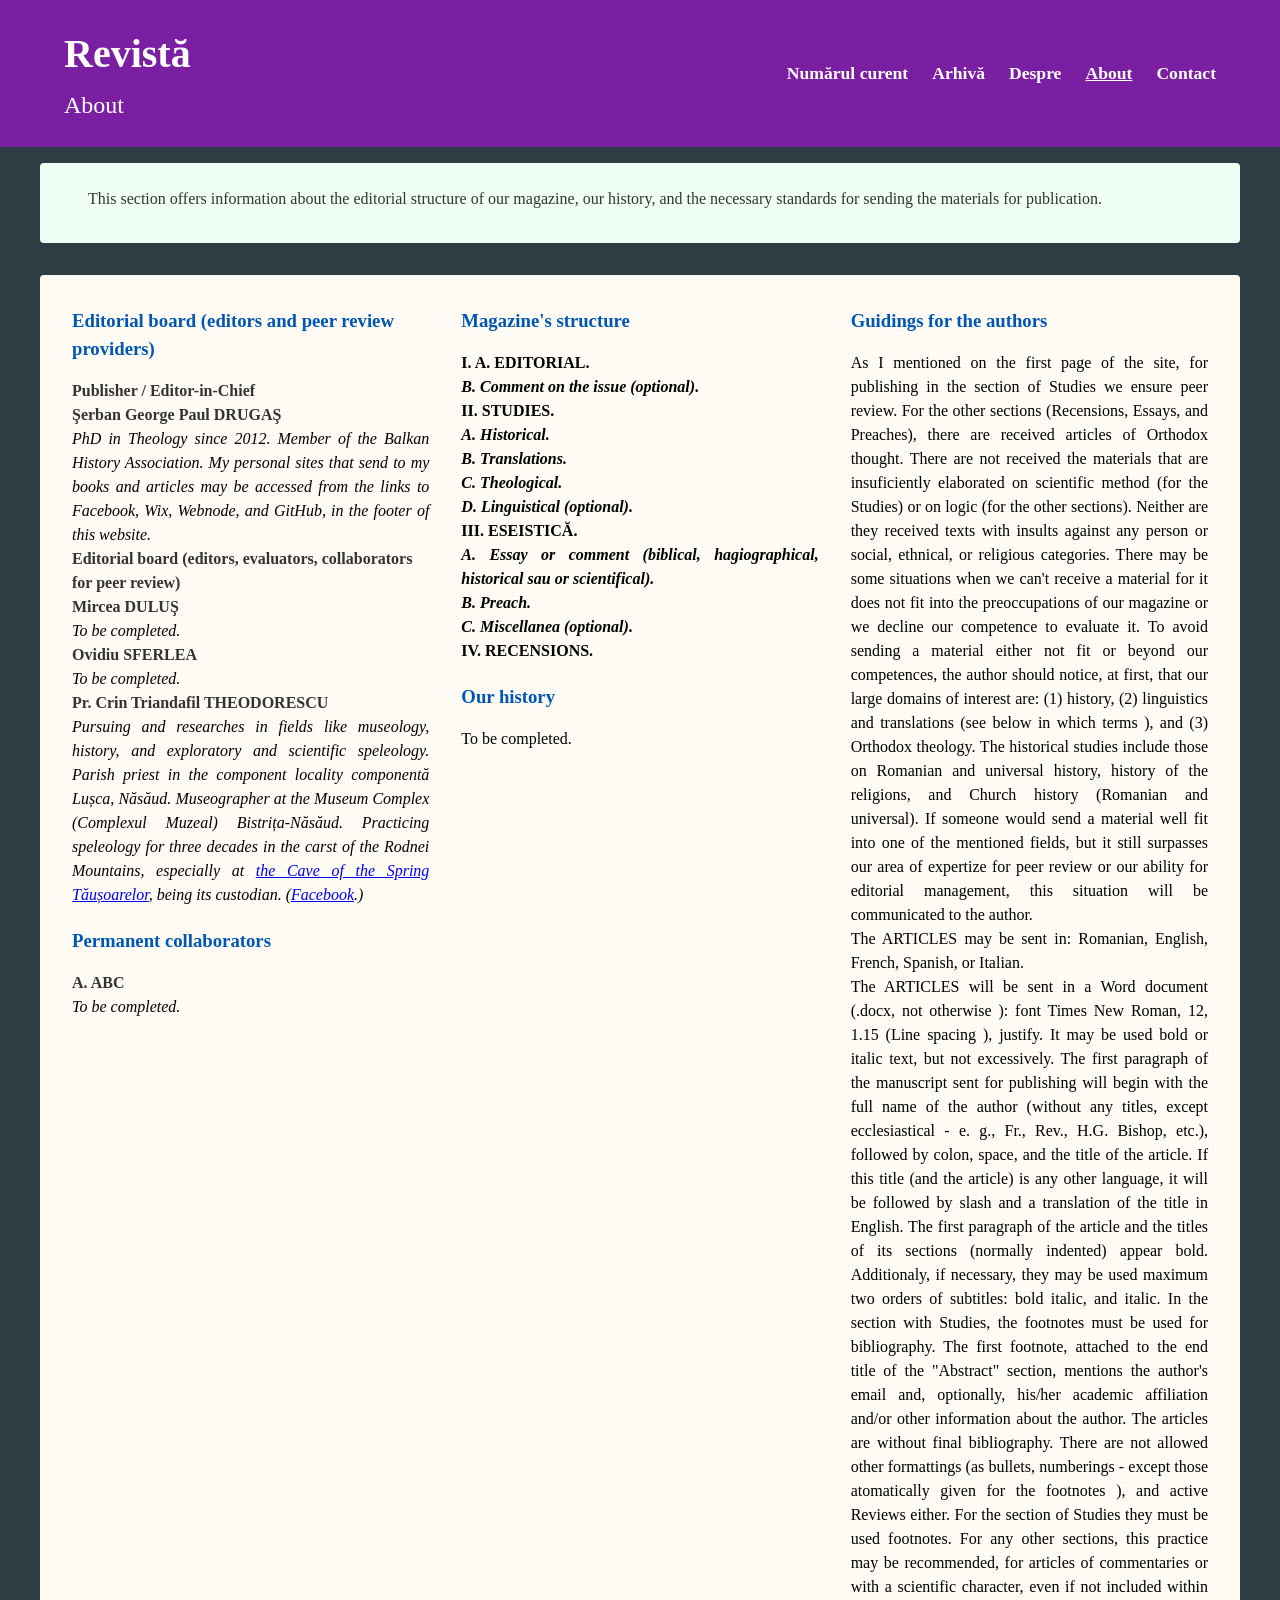
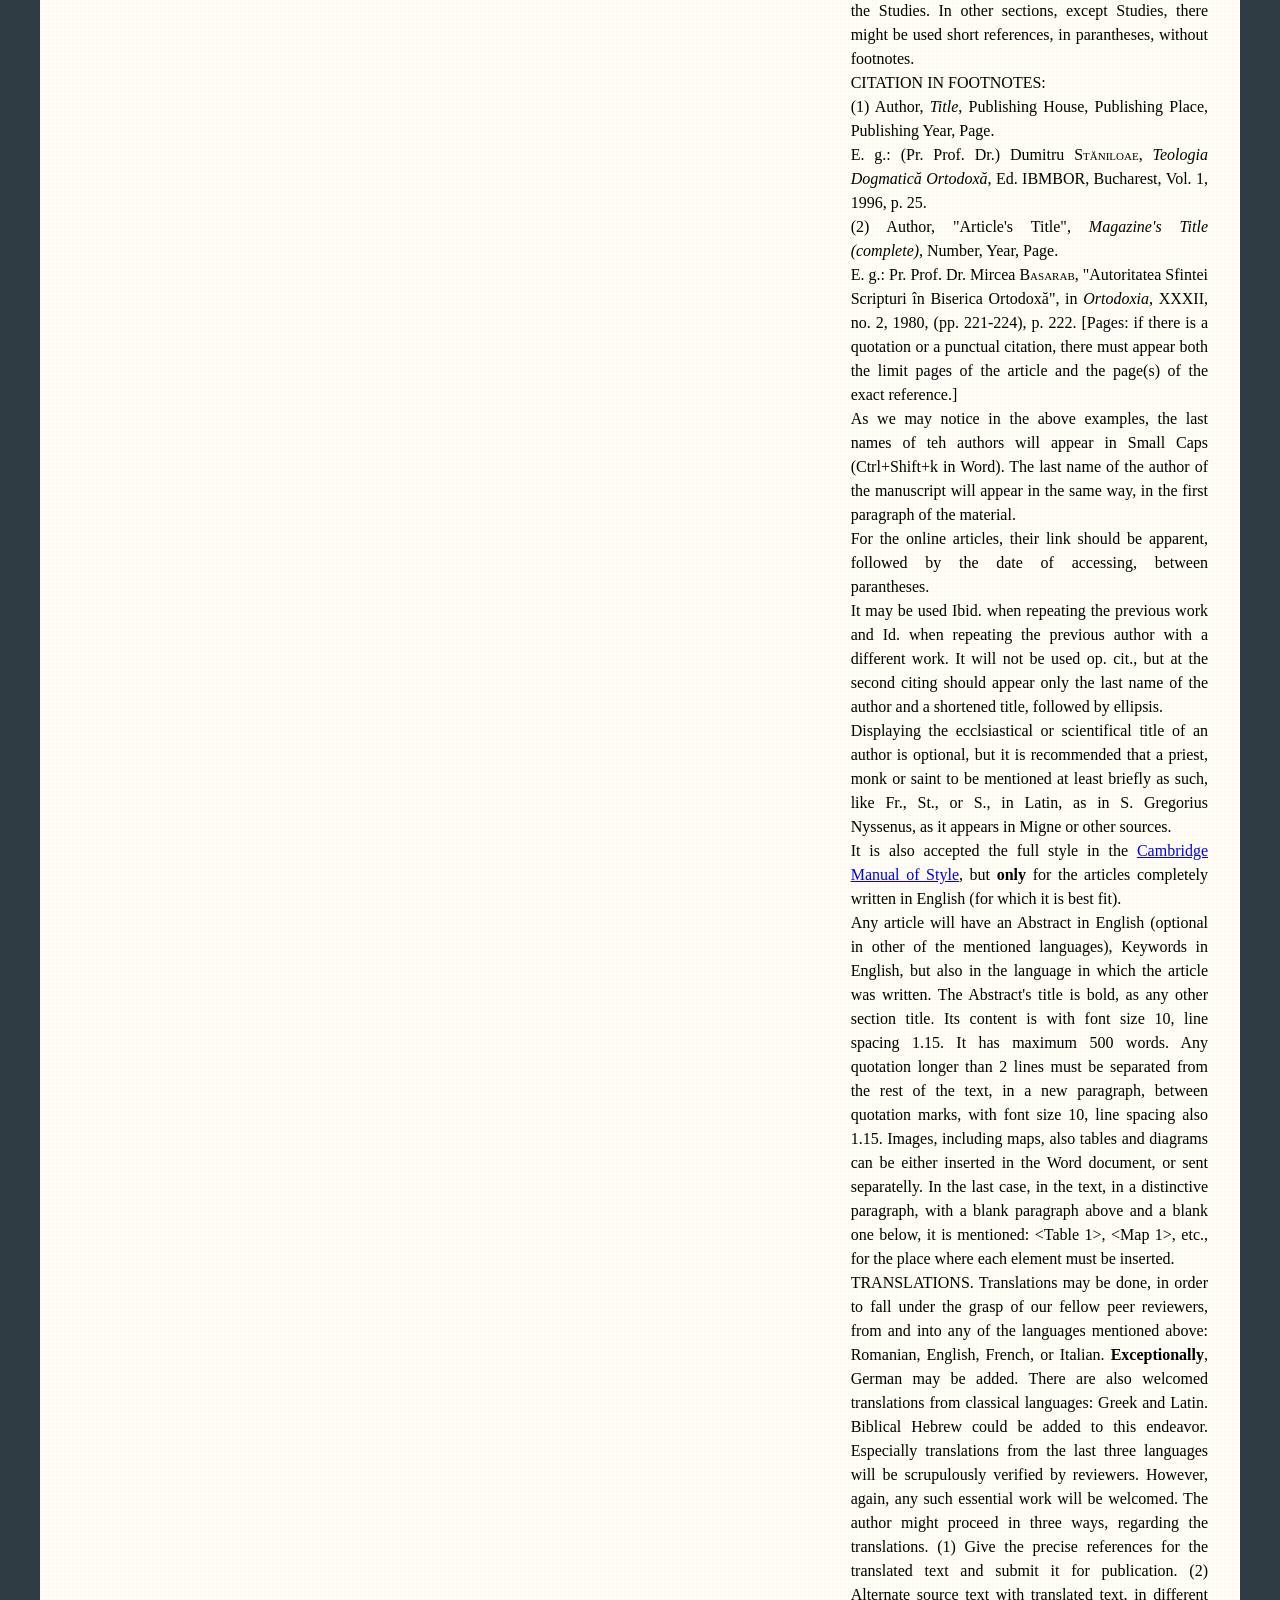
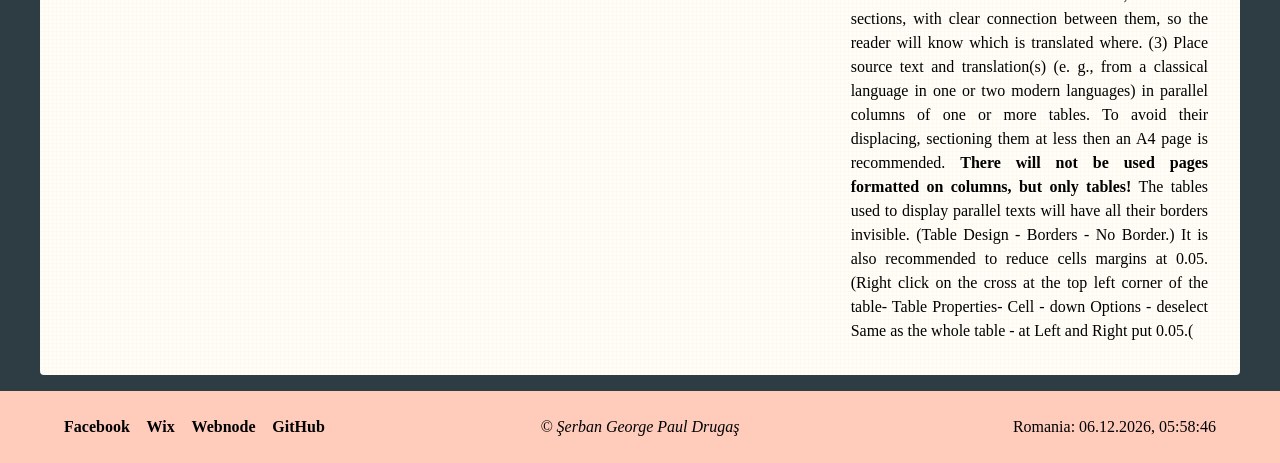
==== commit 1adb4273: "cr" ====
--- a/about.html
+++ b/about.html
@@ -29,7 +29,7 @@
         <section class="sectiune-continut">
             <div class="trei-coloane">
                 <div class="coloana">
-                    <h3>Editorial board. About our collaborators</h3>
+                    <h3>Editorial board (editors and peer review providers)</h3>
                     <h4>Publisher / Editor-in-Chief</h4>
                     <h4>Şerban George Paul DRUGAŞ</h4>
                     <p><i>PhD in Theology since 2012. Member of the Balkan History Association. My personal sites that send to my books and articles may be accessed from the links to Facebook, Wix, Webnode, and GitHub, in the footer of this website.</i></p>
@@ -39,13 +39,15 @@
                     <h4>Ovidiu SFERLEA</h4>
                     <p><i>To be completed.</i></p>
                     <h4>Pr. Crin Triandafil THEODORESCU</h4>
+                    <p><i>Pursuing and researches in fields like museology, history, and exploratory and scientific speleology. Parish priest in the component locality componentă Lușca, Năsăud. Museographer at the Museum Complex &#40;Complexul Muzeal&#41; Bistrița-Năsăud. Practicing speleology for three decades in the carst of the Rodnei Mountains, especially at <a href="https://agerpres.ro/social/2026/05/20/bistrita-nasaud-primii-practicanti-de-speoturism-au-patruns-in-pestera-tausoare-se-fac-demersuri-pen--1558089">the Cave of the Spring Tăușoarelor</a>, being its custodian. &#40;<a href="https://www.facebook.com/crintriandafil.theodorescu">Facebook</a>.&#41;</i></p>
+                    <h3 style="margin-top: 20px;">Permanent collaborators</h3>
+                    <h4>A. ABC</h4>
                     <p><i>To be completed.</i></p>
 
                 </div>
                 <div class="coloana">
                     <h3>Magazine's structure</h3>
-                    <p></p>
-                    <p><b>I. A. EDITORIAL.</b></p>
+                    <p style="margin-top: 10px;"><b>I. A. EDITORIAL.</b></p>
                     <p><b><i>    B. Comment on the issue &#40;optional&#41;.</i></b></p>
                     <p><b>II. STUDIES.</b></p>
                     <p><b><i>    A. Historical.</i></b></p>
@@ -57,12 +59,9 @@
                     <p><b><i>    B. Preach.</i></b></p>
                     <p><b><i>    C. Miscellanea &#40;optional&#41;.</i></b></p>
                     <p><b>IV. RECENSIONS.</b></p>
-                    <p></p>
-                    <p></p>
-                    <h3>Our history</h3>
-                    <p></p>
-                    <p></p>
-                    <p></p>
+                    <h3 style="margin-top: 20px;">Our history</h3>
+                    <p>To be completed.</p>
+                    
                 </div>
                 <div class="coloana">
                     <h3>Guidings for the authors</h3>
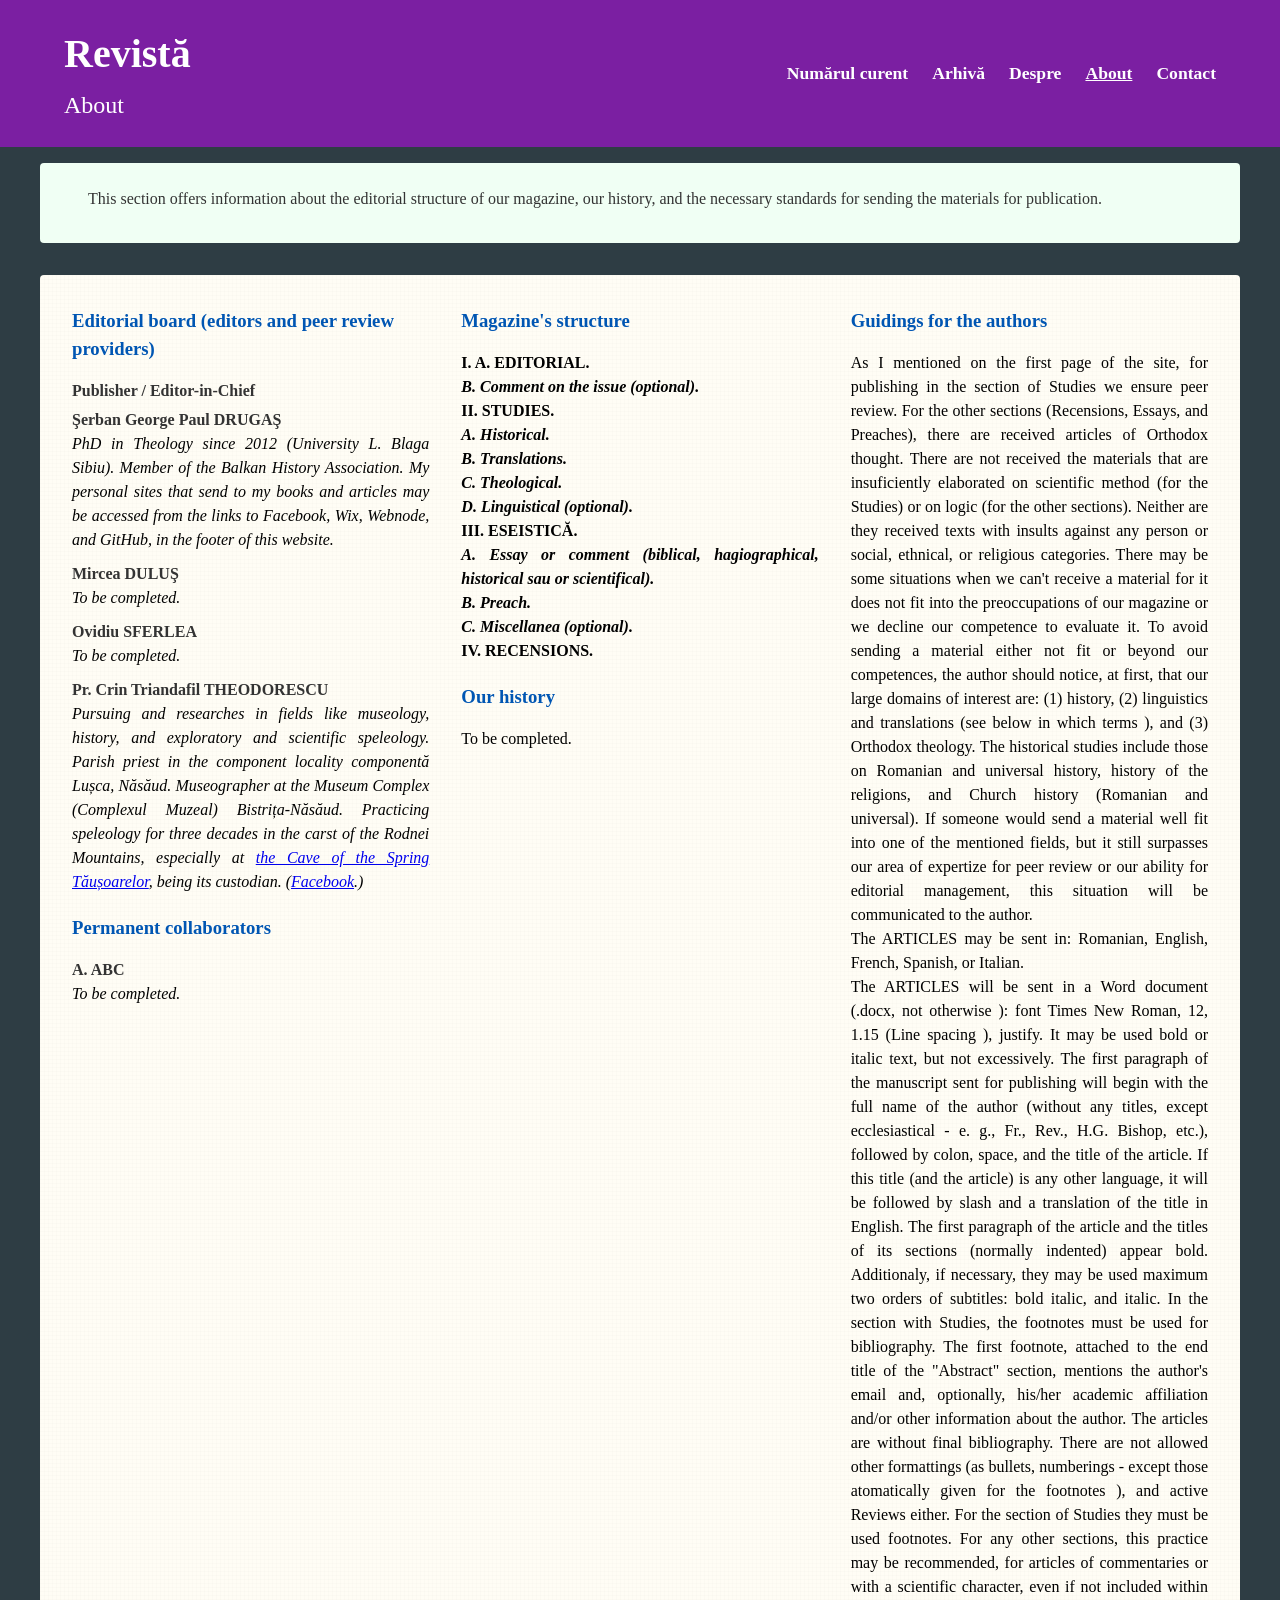
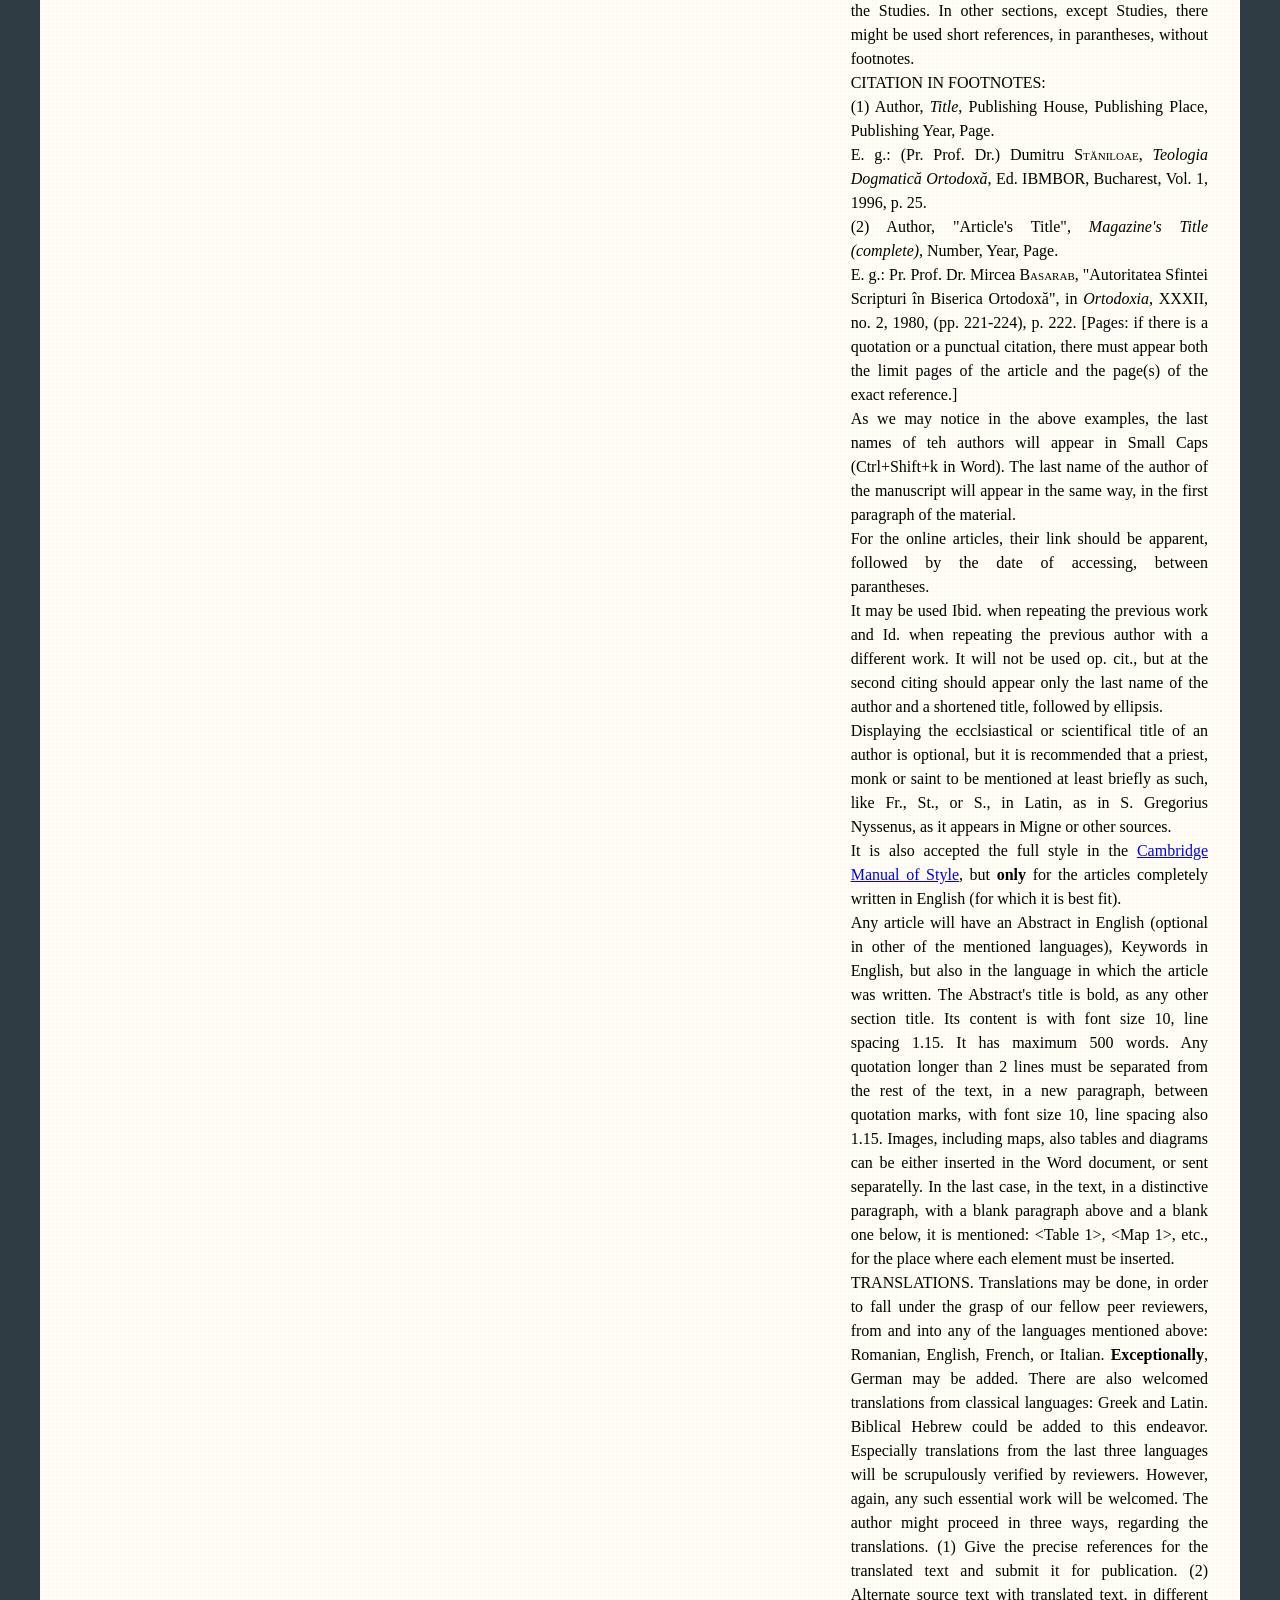
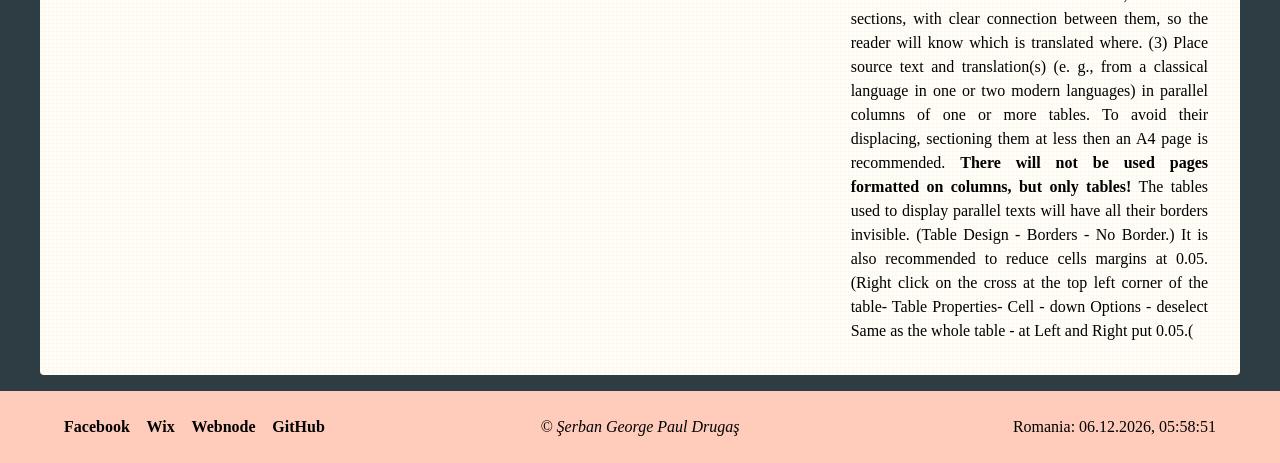
==== commit 5908e008: "ajust" ====
--- a/about.html
+++ b/about.html
@@ -31,17 +31,16 @@
                 <div class="coloana">
                     <h3>Editorial board (editors and peer review providers)</h3>
                     <h4>Publisher / Editor-in-Chief</h4>
-                    <h4>Şerban George Paul DRUGAŞ</h4>
-                    <p><i>PhD in Theology since 2012. Member of the Balkan History Association. My personal sites that send to my books and articles may be accessed from the links to Facebook, Wix, Webnode, and GitHub, in the footer of this website.</i></p>
-                    <h4>Editorial board &#40;editors, evaluators, collaborators for peer review&#41;</h4>
-                    <h4>Mircea DULUŞ</h4>
+                    <h4 style="margin-top: 5px;">Şerban George Paul DRUGAŞ</h4>
+                    <p><i>PhD in Theology since 2012 &#40;University L. Blaga Sibiu&#41;. Member of the Balkan History Association. My personal sites that send to my books and articles may be accessed from the links to Facebook, Wix, Webnode, and GitHub, in the footer of this website.</i></p>
+                    <h4 style="margin-top: 10px;">Mircea DULUŞ</h4>
                     <p><i>To be completed.</i></p>
-                    <h4>Ovidiu SFERLEA</h4>
+                    <h4 style="margin-top: 10px;">Ovidiu SFERLEA</h4>
                     <p><i>To be completed.</i></p>
-                    <h4>Pr. Crin Triandafil THEODORESCU</h4>
+                    <h4 style="margin-top: 10px;">Pr. Crin Triandafil THEODORESCU</h4>
                     <p><i>Pursuing and researches in fields like museology, history, and exploratory and scientific speleology. Parish priest in the component locality componentă Lușca, Năsăud. Museographer at the Museum Complex &#40;Complexul Muzeal&#41; Bistrița-Năsăud. Practicing speleology for three decades in the carst of the Rodnei Mountains, especially at <a href="https://agerpres.ro/social/2026/05/20/bistrita-nasaud-primii-practicanti-de-speoturism-au-patruns-in-pestera-tausoare-se-fac-demersuri-pen--1558089">the Cave of the Spring Tăușoarelor</a>, being its custodian. &#40;<a href="https://www.facebook.com/crintriandafil.theodorescu">Facebook</a>.&#41;</i></p>
                     <h3 style="margin-top: 20px;">Permanent collaborators</h3>
-                    <h4>A. ABC</h4>
+                    <h4 style="margin-top: 5px;">A. ABC</h4>
                     <p><i>To be completed.</i></p>
 
                 </div>
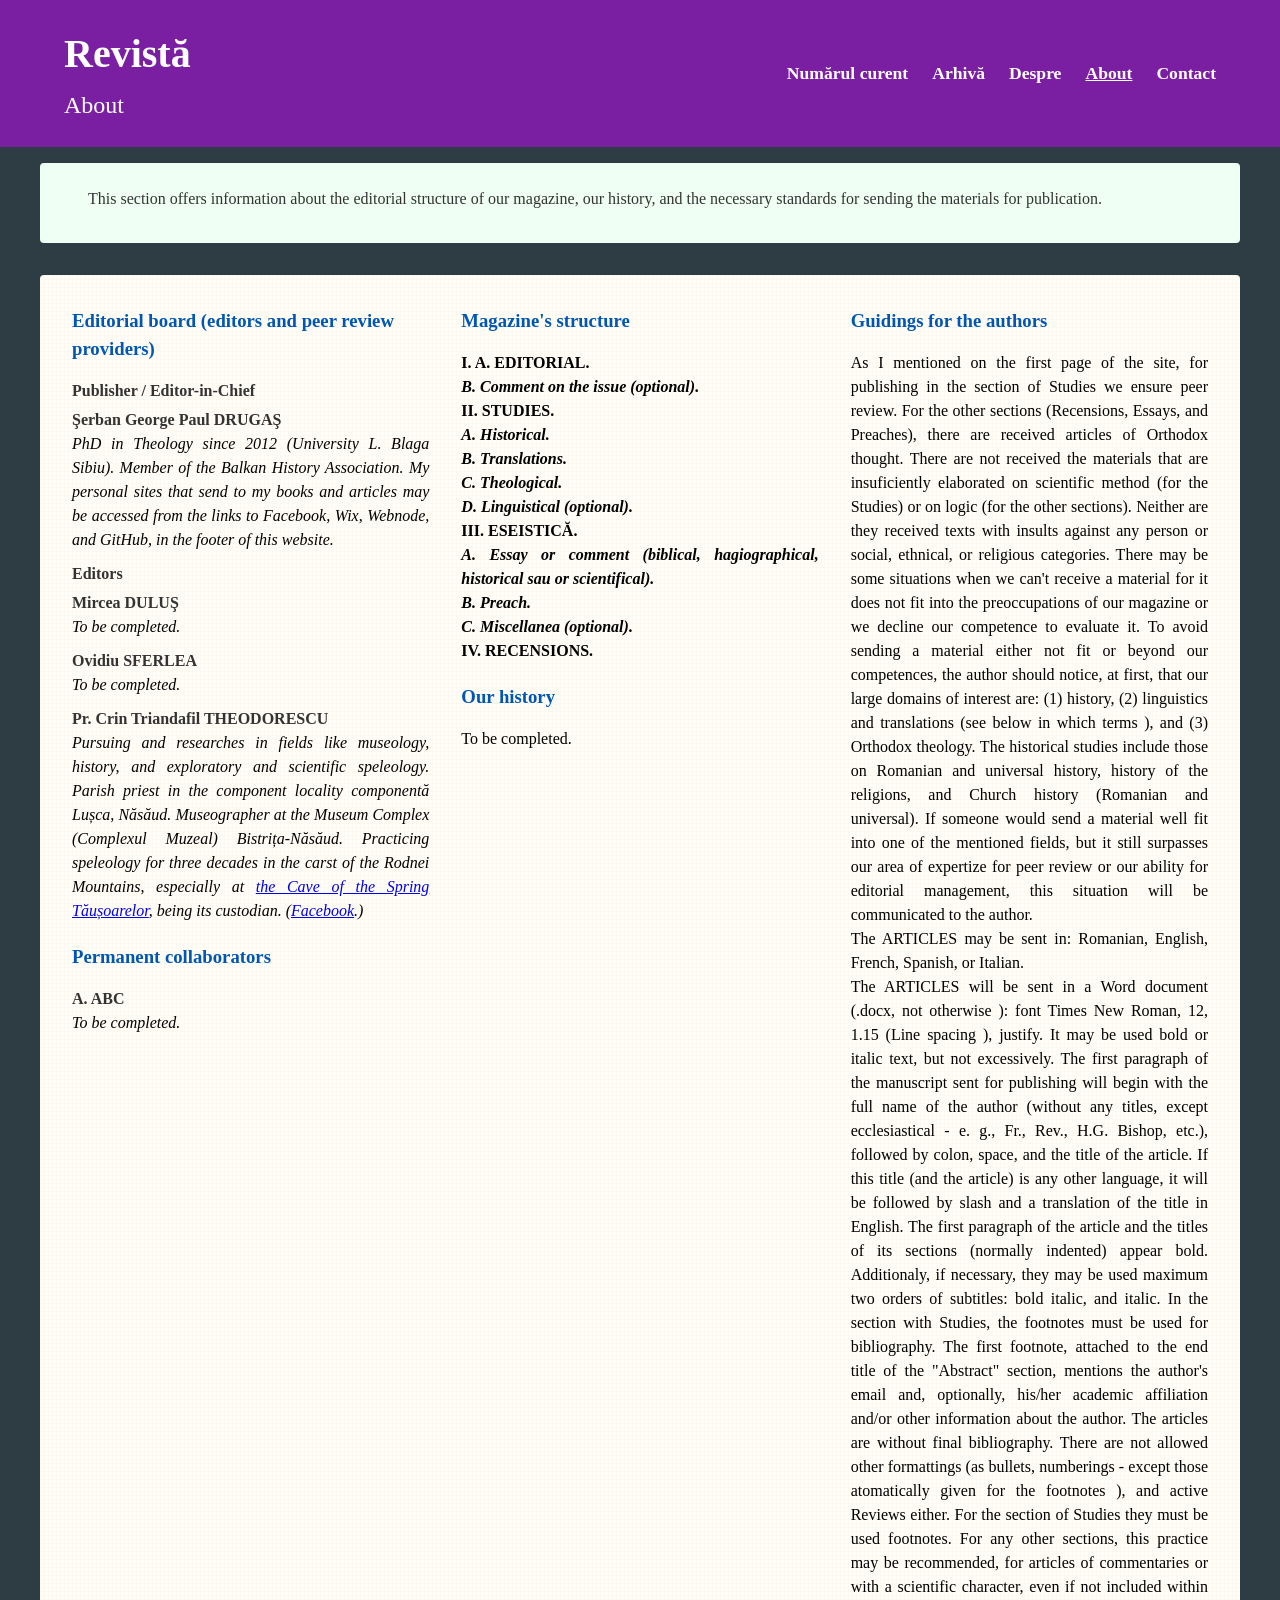
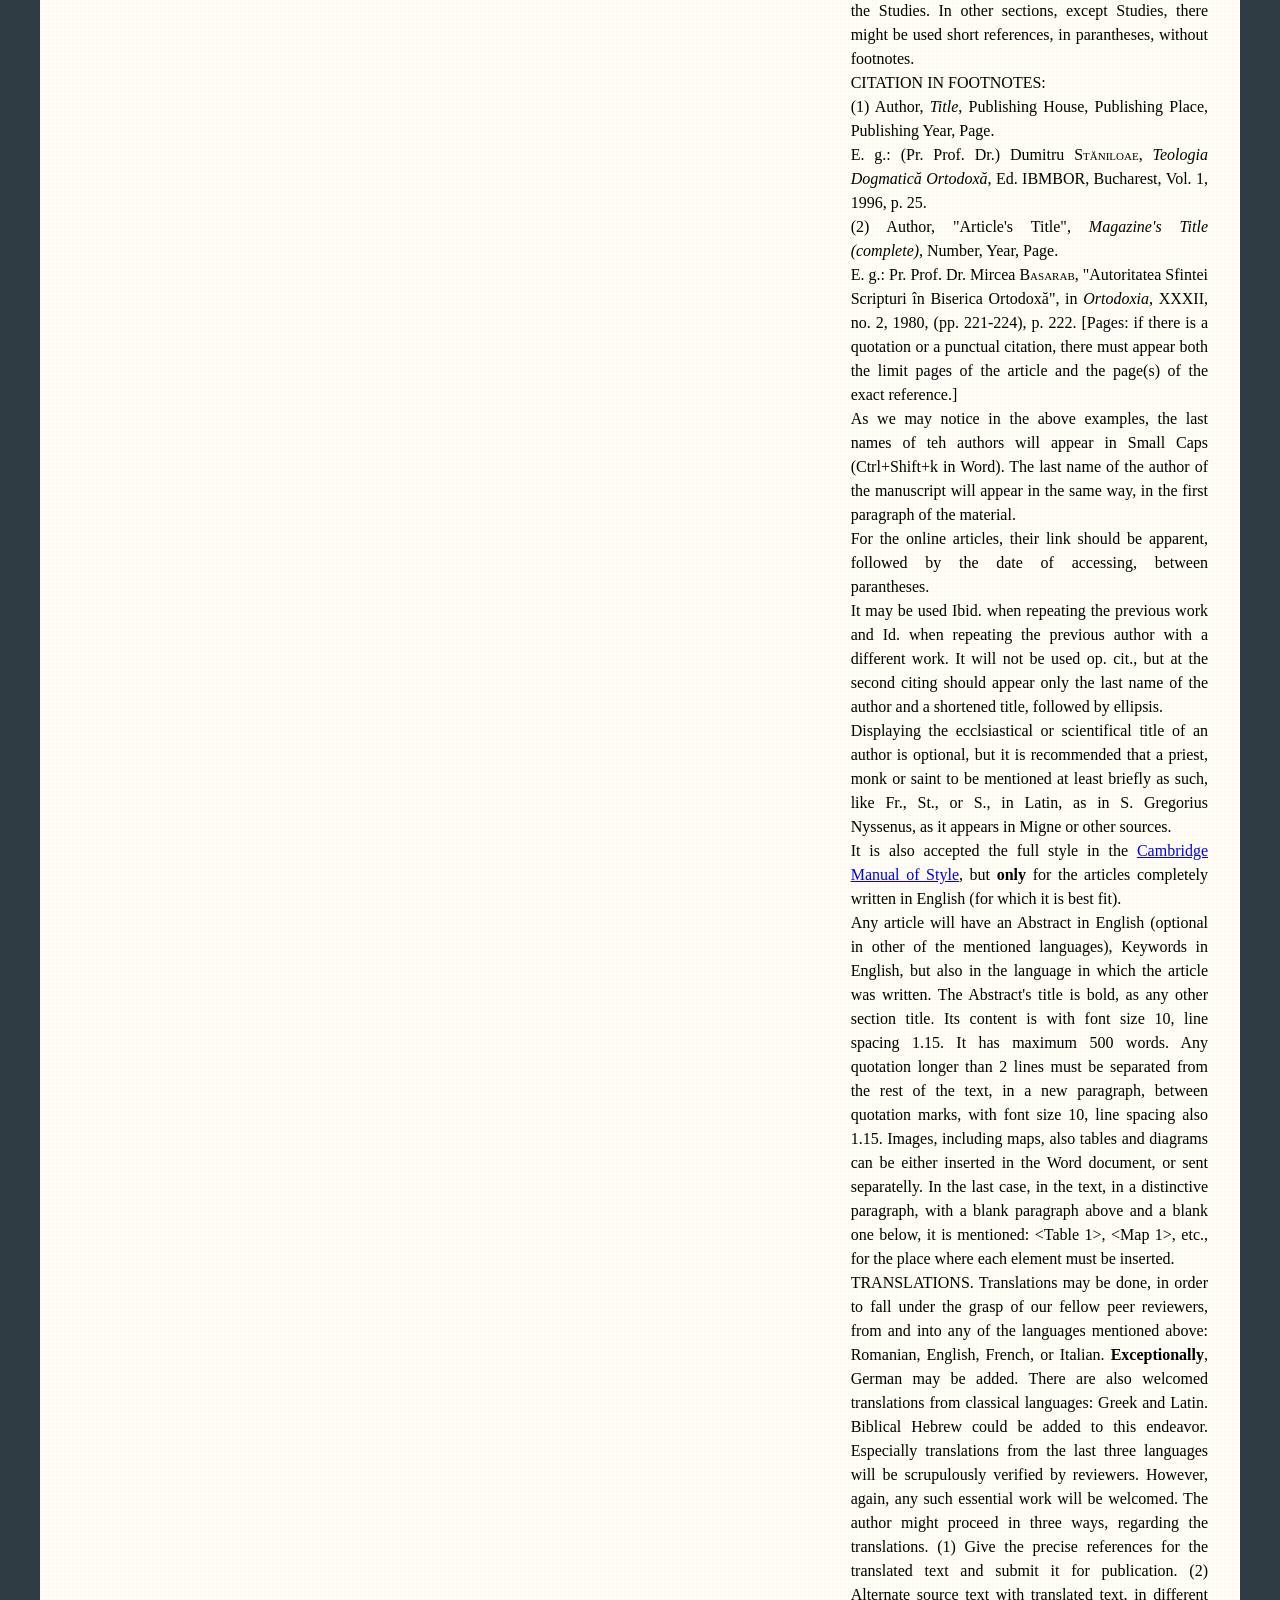
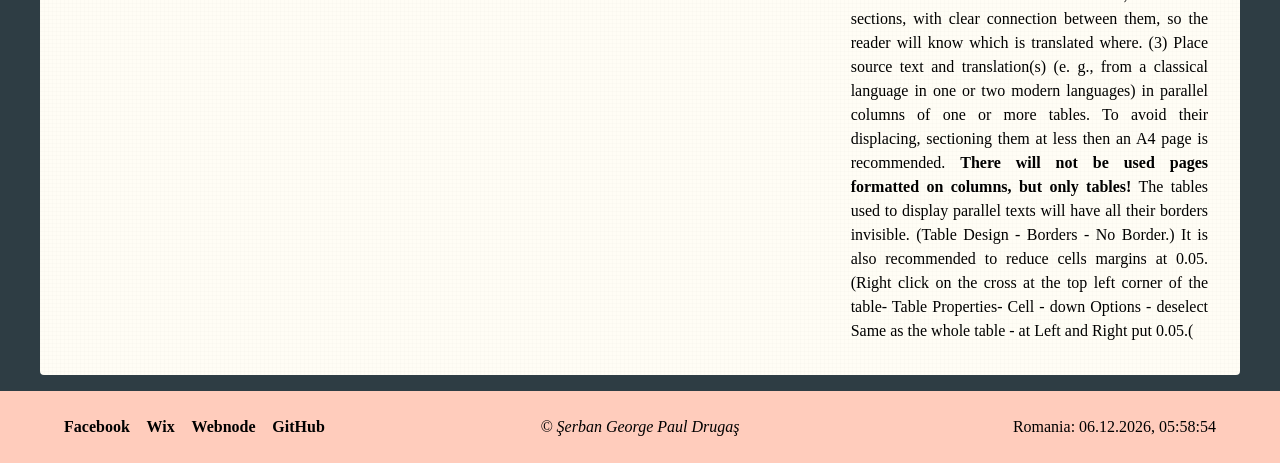
==== commit f2574974: "aj2" ====
--- a/about.html
+++ b/about.html
@@ -33,7 +33,8 @@
                     <h4>Publisher / Editor-in-Chief</h4>
                     <h4 style="margin-top: 5px;">Şerban George Paul DRUGAŞ</h4>
                     <p><i>PhD in Theology since 2012 &#40;University L. Blaga Sibiu&#41;. Member of the Balkan History Association. My personal sites that send to my books and articles may be accessed from the links to Facebook, Wix, Webnode, and GitHub, in the footer of this website.</i></p>
-                    <h4 style="margin-top: 10px;">Mircea DULUŞ</h4>
+                    <h4 style="margin-top: 10px;">Editors</h4>
+                    <h4 style="margin-top: 5px;">Mircea DULUŞ</h4>
                     <p><i>To be completed.</i></p>
                     <h4 style="margin-top: 10px;">Ovidiu SFERLEA</h4>
                     <p><i>To be completed.</i></p>
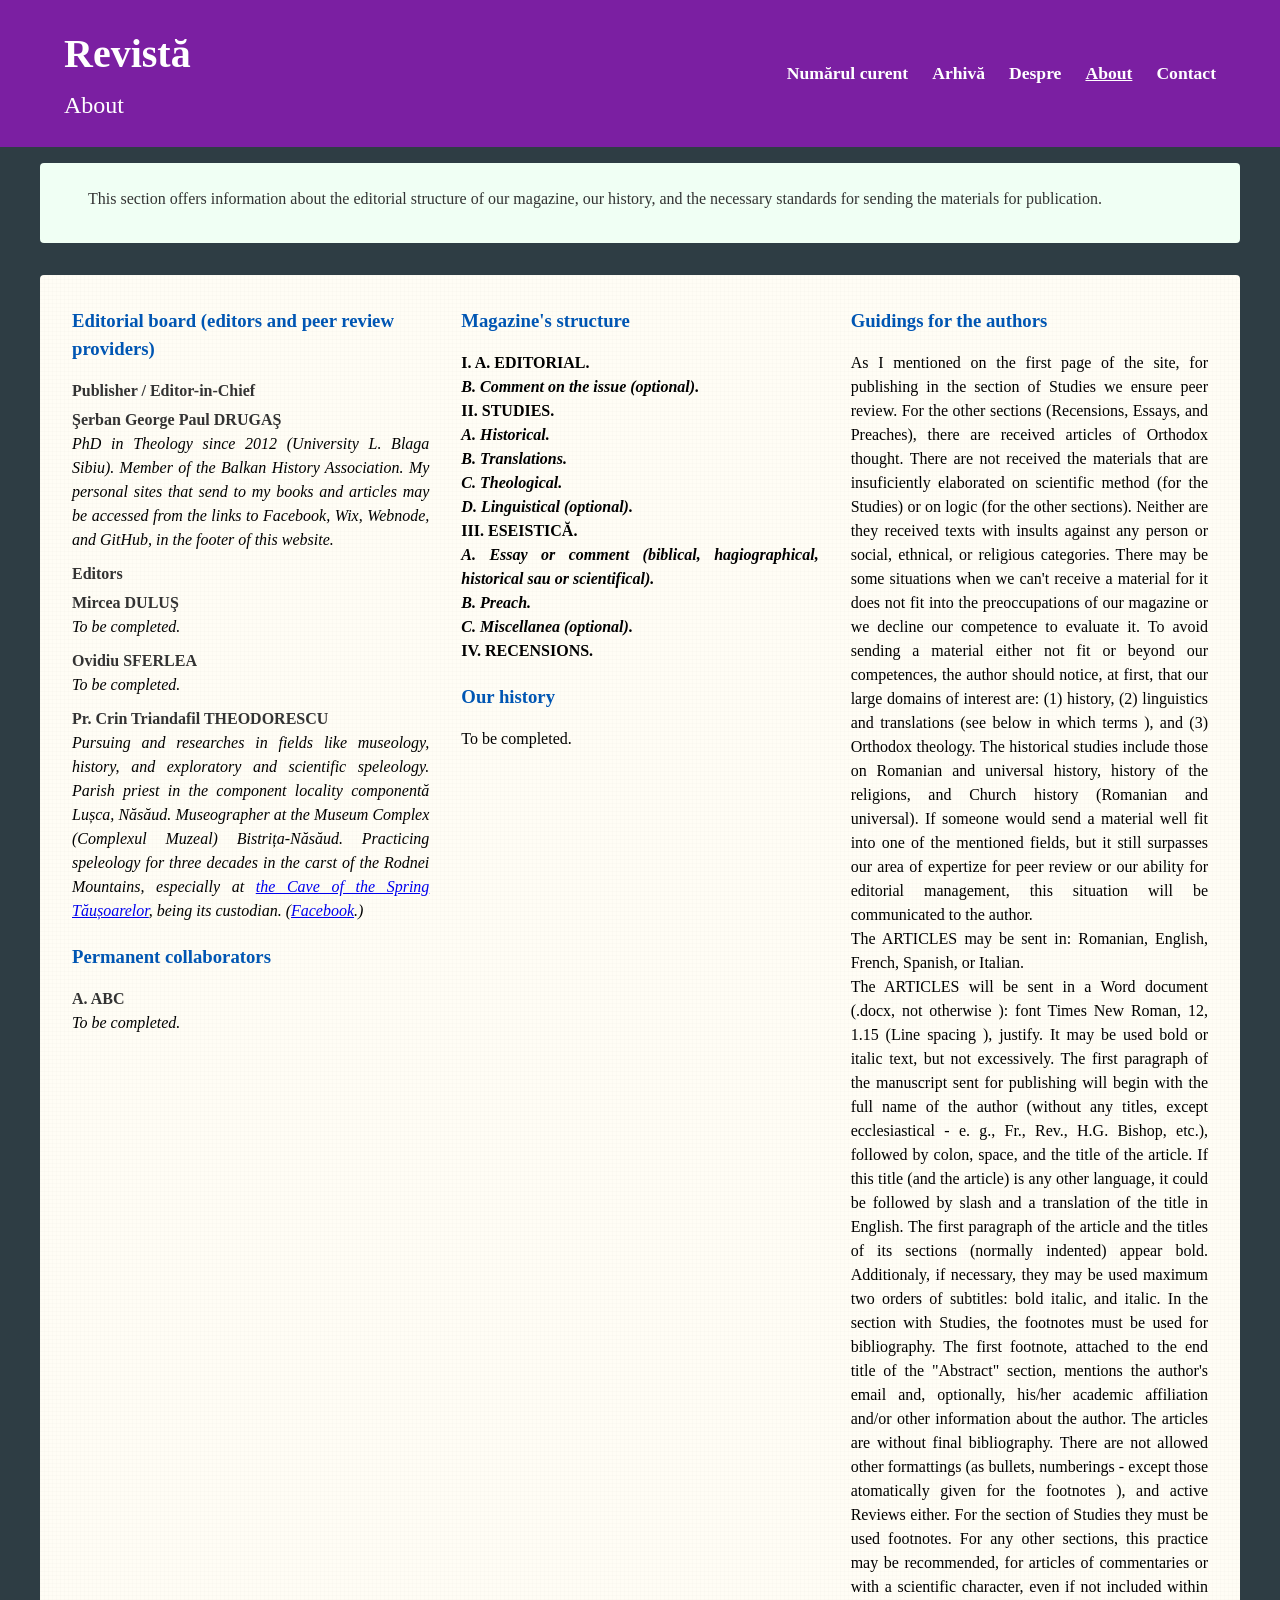
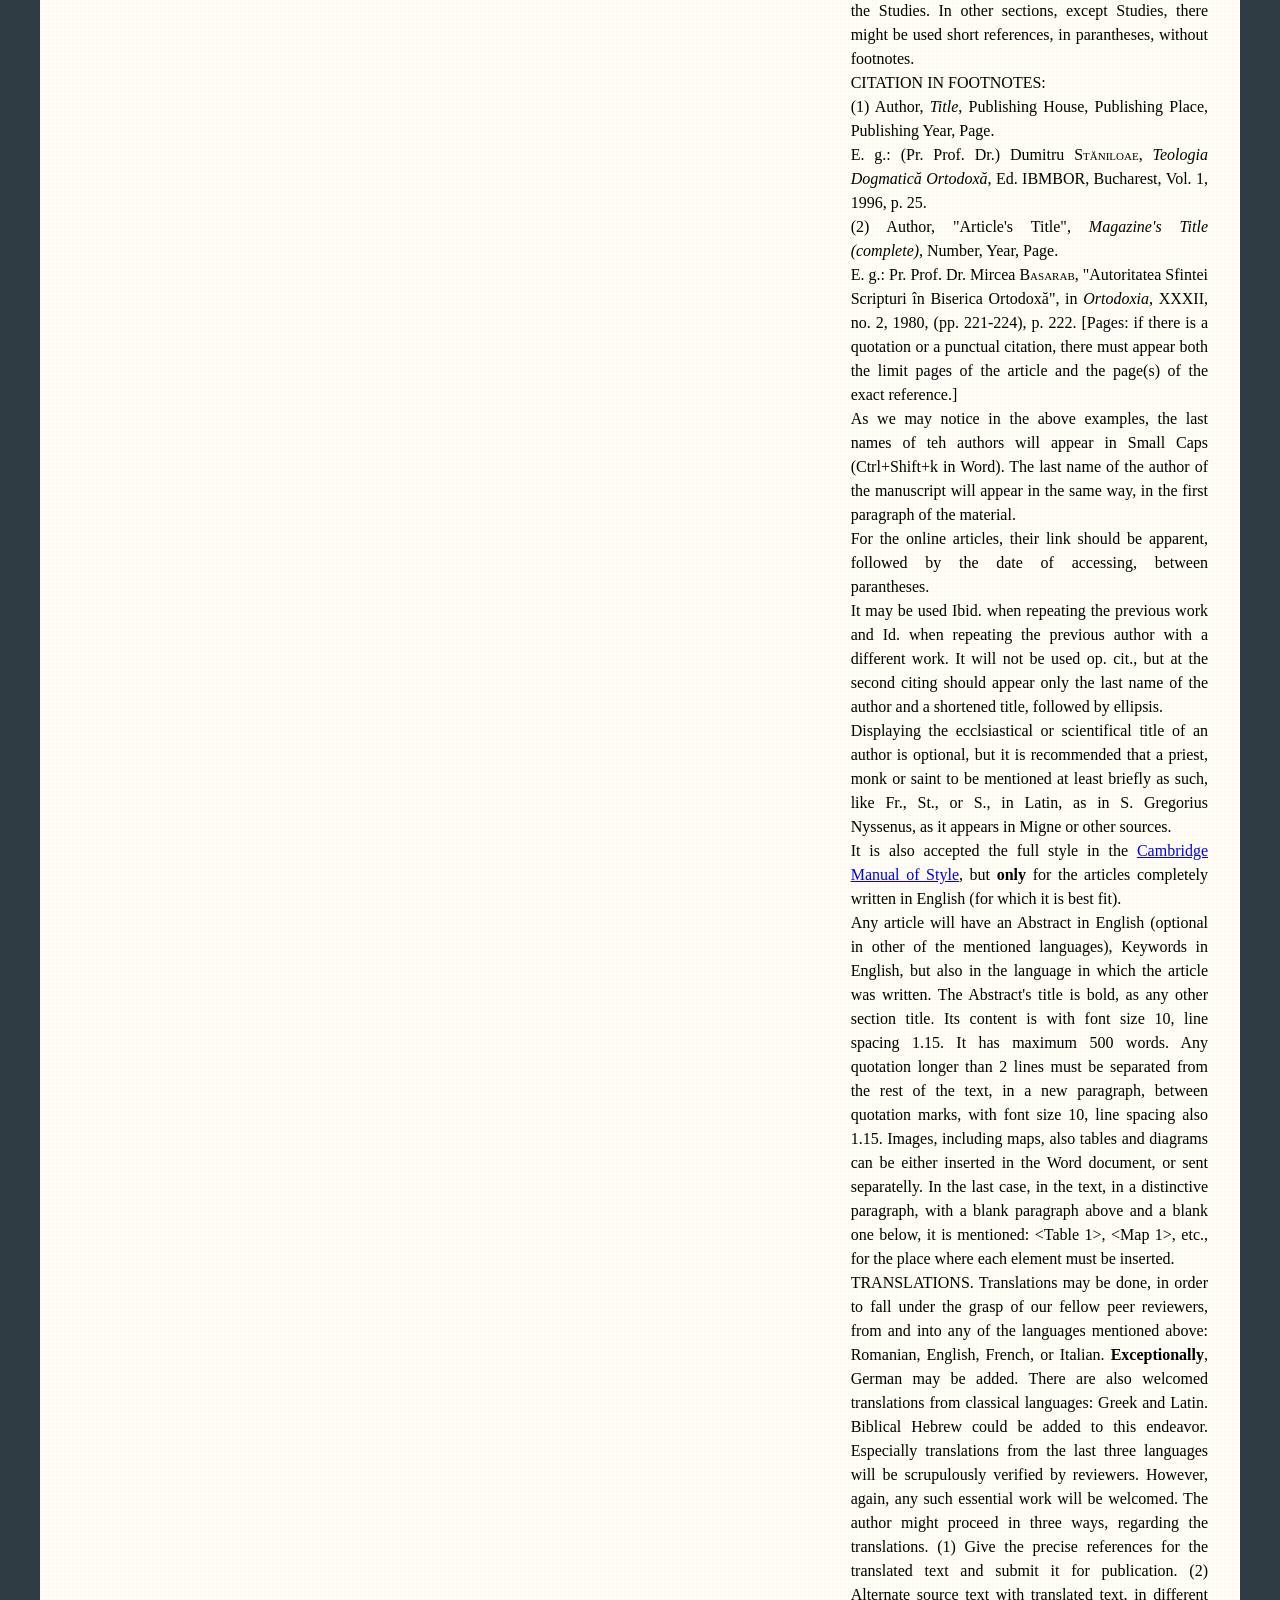
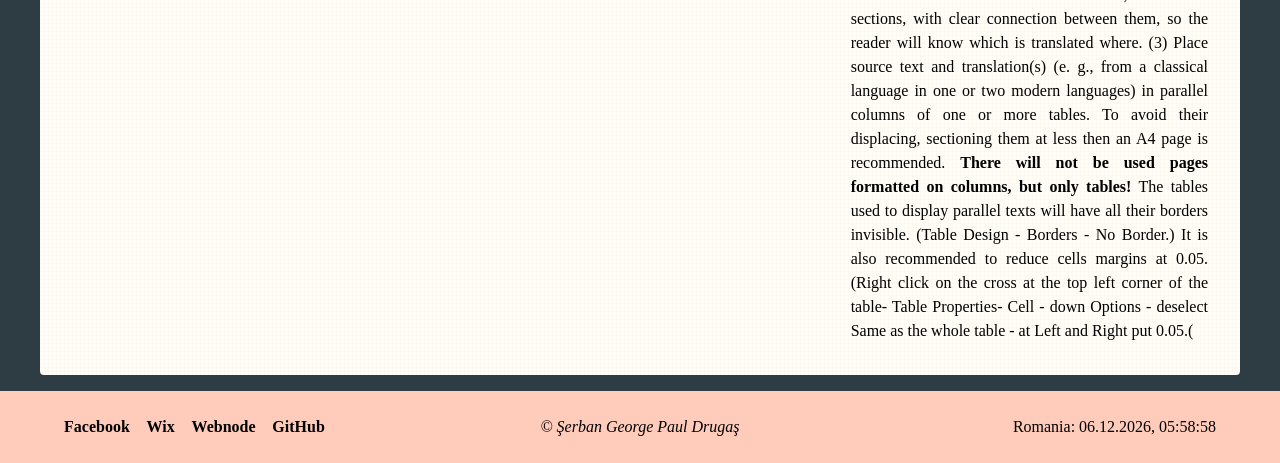
==== commit cd51ce50: "ttl" ====
--- a/about.html
+++ b/about.html
@@ -67,7 +67,7 @@
                     <h3>Guidings for the authors</h3>
                     <p>As I mentioned on the first page of the site, for publishing in the section of Studies we ensure peer review. For the other sections &#40;Recensions, Essays, and Preaches&#41;, there are received articles of Orthodox thought. There are not received the materials that are insuficiently elaborated on scientific method &#40;for the Studies&#41; or on logic &#40;for the other sections&#41;. Neither are they received texts with insults against any person or social, ethnical, or religious categories. There may be some situations when we can't receive a material for it does not fit into the preoccupations of our magazine or we decline our competence to evaluate it. To avoid sending a material either not fit or beyond our competences, the author should notice, at first, that our large domains of interest are: &#40;1&#41; history, &#40;2&#41; linguistics and translations &#40;see below in which terms &#41;, and &#40;3&#41; Orthodox theology. The historical studies include those on Romanian and universal history, history of the religions, and Church history &#40;Romanian and universal&#41;. If someone would send a material well fit into one of the mentioned fields, but it still surpasses our area of expertize for peer review or our ability for editorial management, this situation will be communicated to the author.</p>
                     <p>The ARTICLES may be sent in: Romanian, English, French, Spanish, or Italian.</p>
-                    <p>The ARTICLES will be sent in a Word document  &#40;.docx, not otherwise &#41;: font Times New Roman, 12, 1.15  &#40;Line spacing &#41;, justify. It may be used bold or italic text, but not excessively. The first paragraph of the manuscript sent for publishing will begin with the full name of the author &#40;without any titles, except ecclesiastical - e. g., Fr., Rev., H.G. Bishop, etc.&#41;, followed by colon, space, and the title of the article. If this title &#40;and the article&#41; is any other language, it will be followed by slash and a translation of the title in English. The first paragraph of the article and the titles of its sections &#40;normally indented&#41; appear bold. Additionaly, if necessary, they may be used maximum two orders of subtitles: bold italic, and italic. In the section with Studies, the footnotes must be used for bibliography. The first footnote, attached to the end title of the "Abstract" section, mentions the author's email and, optionally, his/her academic affiliation and/or other information about the author. The articles are without final bibliography. There are not allowed other formattings  &#40;as bullets, numberings - except those atomatically given for the footnotes &#41;, and active Reviews either. For the section of Studies they must be used footnotes. For any other sections, this practice may be recommended, for articles of commentaries or with a scientific character, even if not included within the Studies. In other sections, except Studies, there might be used short references, in parantheses, without footnotes.</p>
+                    <p>The ARTICLES will be sent in a Word document  &#40;.docx, not otherwise &#41;: font Times New Roman, 12, 1.15  &#40;Line spacing &#41;, justify. It may be used bold or italic text, but not excessively. The first paragraph of the manuscript sent for publishing will begin with the full name of the author &#40;without any titles, except ecclesiastical - e. g., Fr., Rev., H.G. Bishop, etc.&#41;, followed by colon, space, and the title of the article. If this title &#40;and the article&#41; is any other language, it could be followed by slash and a translation of the title in English. The first paragraph of the article and the titles of its sections &#40;normally indented&#41; appear bold. Additionaly, if necessary, they may be used maximum two orders of subtitles: bold italic, and italic. In the section with Studies, the footnotes must be used for bibliography. The first footnote, attached to the end title of the "Abstract" section, mentions the author's email and, optionally, his/her academic affiliation and/or other information about the author. The articles are without final bibliography. There are not allowed other formattings  &#40;as bullets, numberings - except those atomatically given for the footnotes &#41;, and active Reviews either. For the section of Studies they must be used footnotes. For any other sections, this practice may be recommended, for articles of commentaries or with a scientific character, even if not included within the Studies. In other sections, except Studies, there might be used short references, in parantheses, without footnotes.</p>
                     <p>CITATION IN FOOTNOTES:</p>
                     <p>&#40;1&#41; Author, <i>Title</i>, Publishing House, Publishing Place, Publishing Year, Page.</p>
                     <p>E. g.: &#40;Pr. Prof. Dr.&#41; Dumitru <span style="font-variant: small-caps;">Stăniloae</span>, <i>Teologia Dogmatică Ortodoxă</i>, Ed. IBMBOR, Bucharest, Vol. 1, 1996, p. 25.</p>
